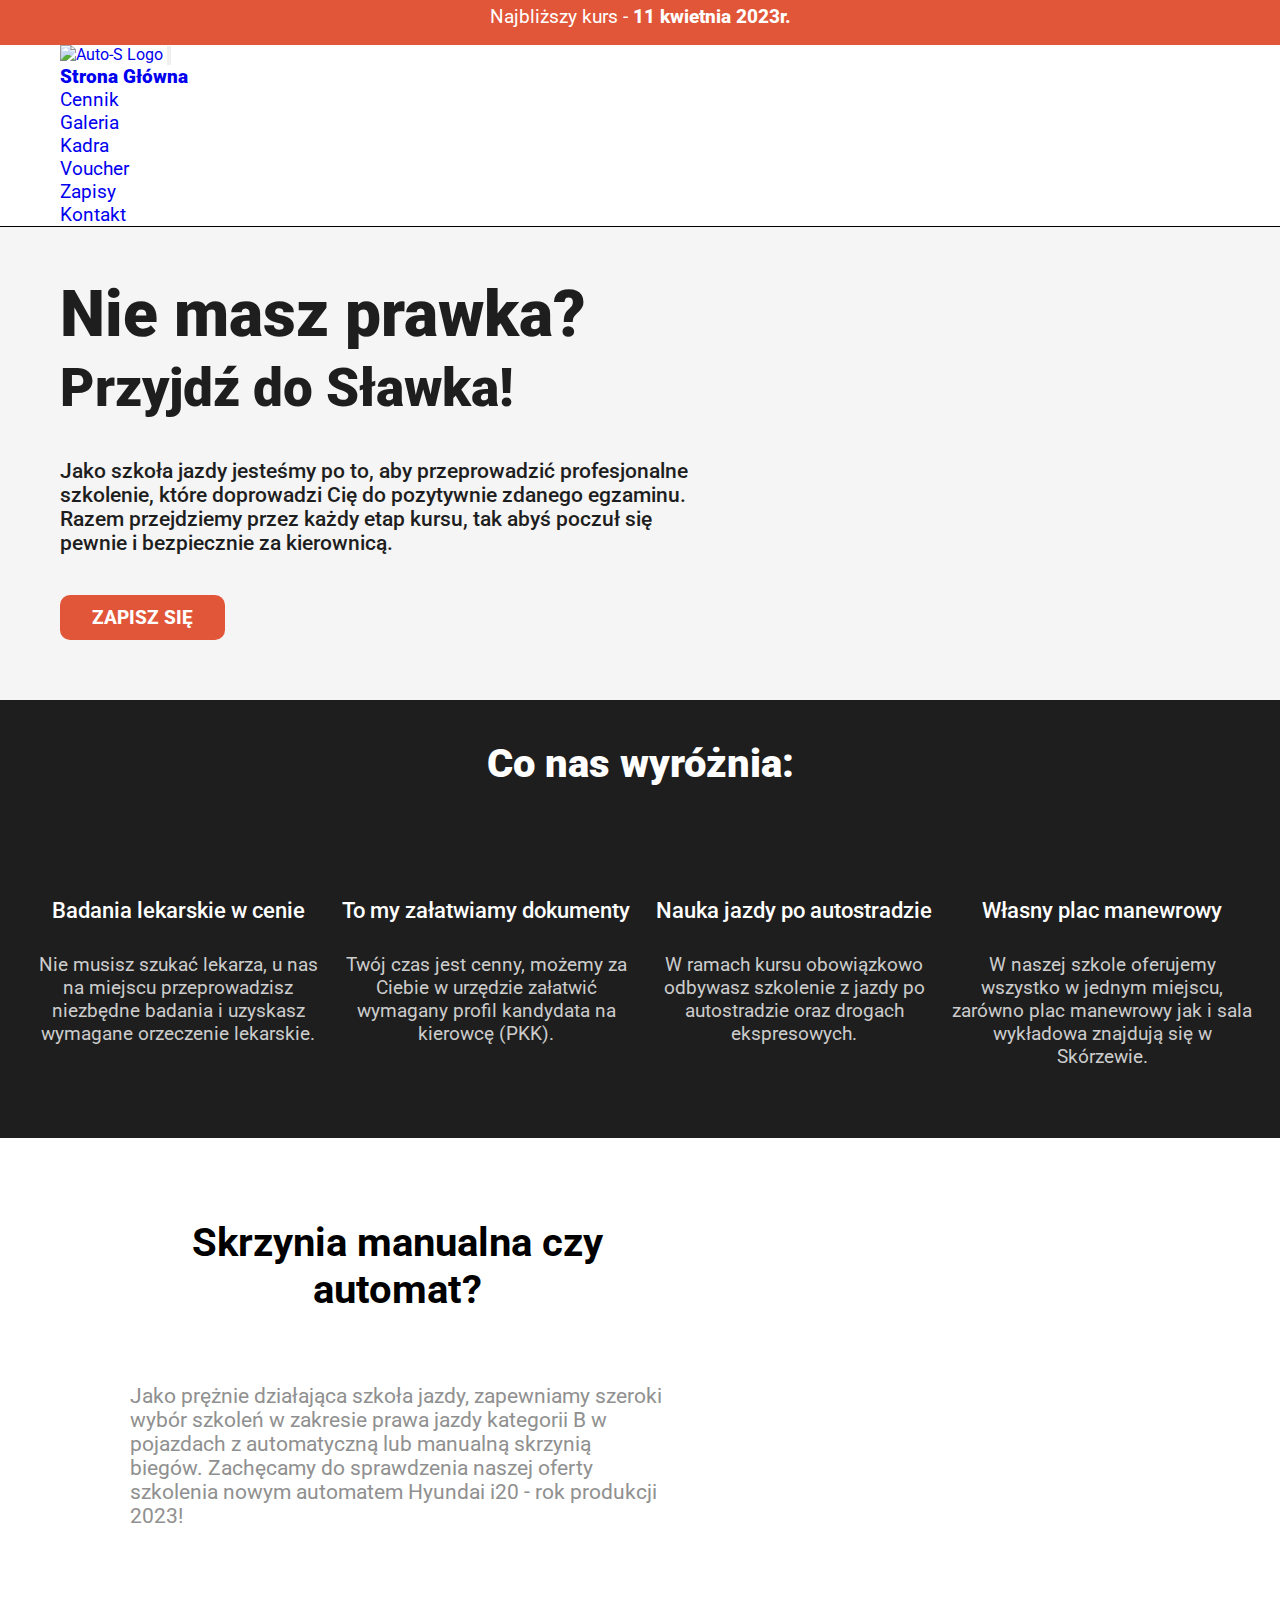
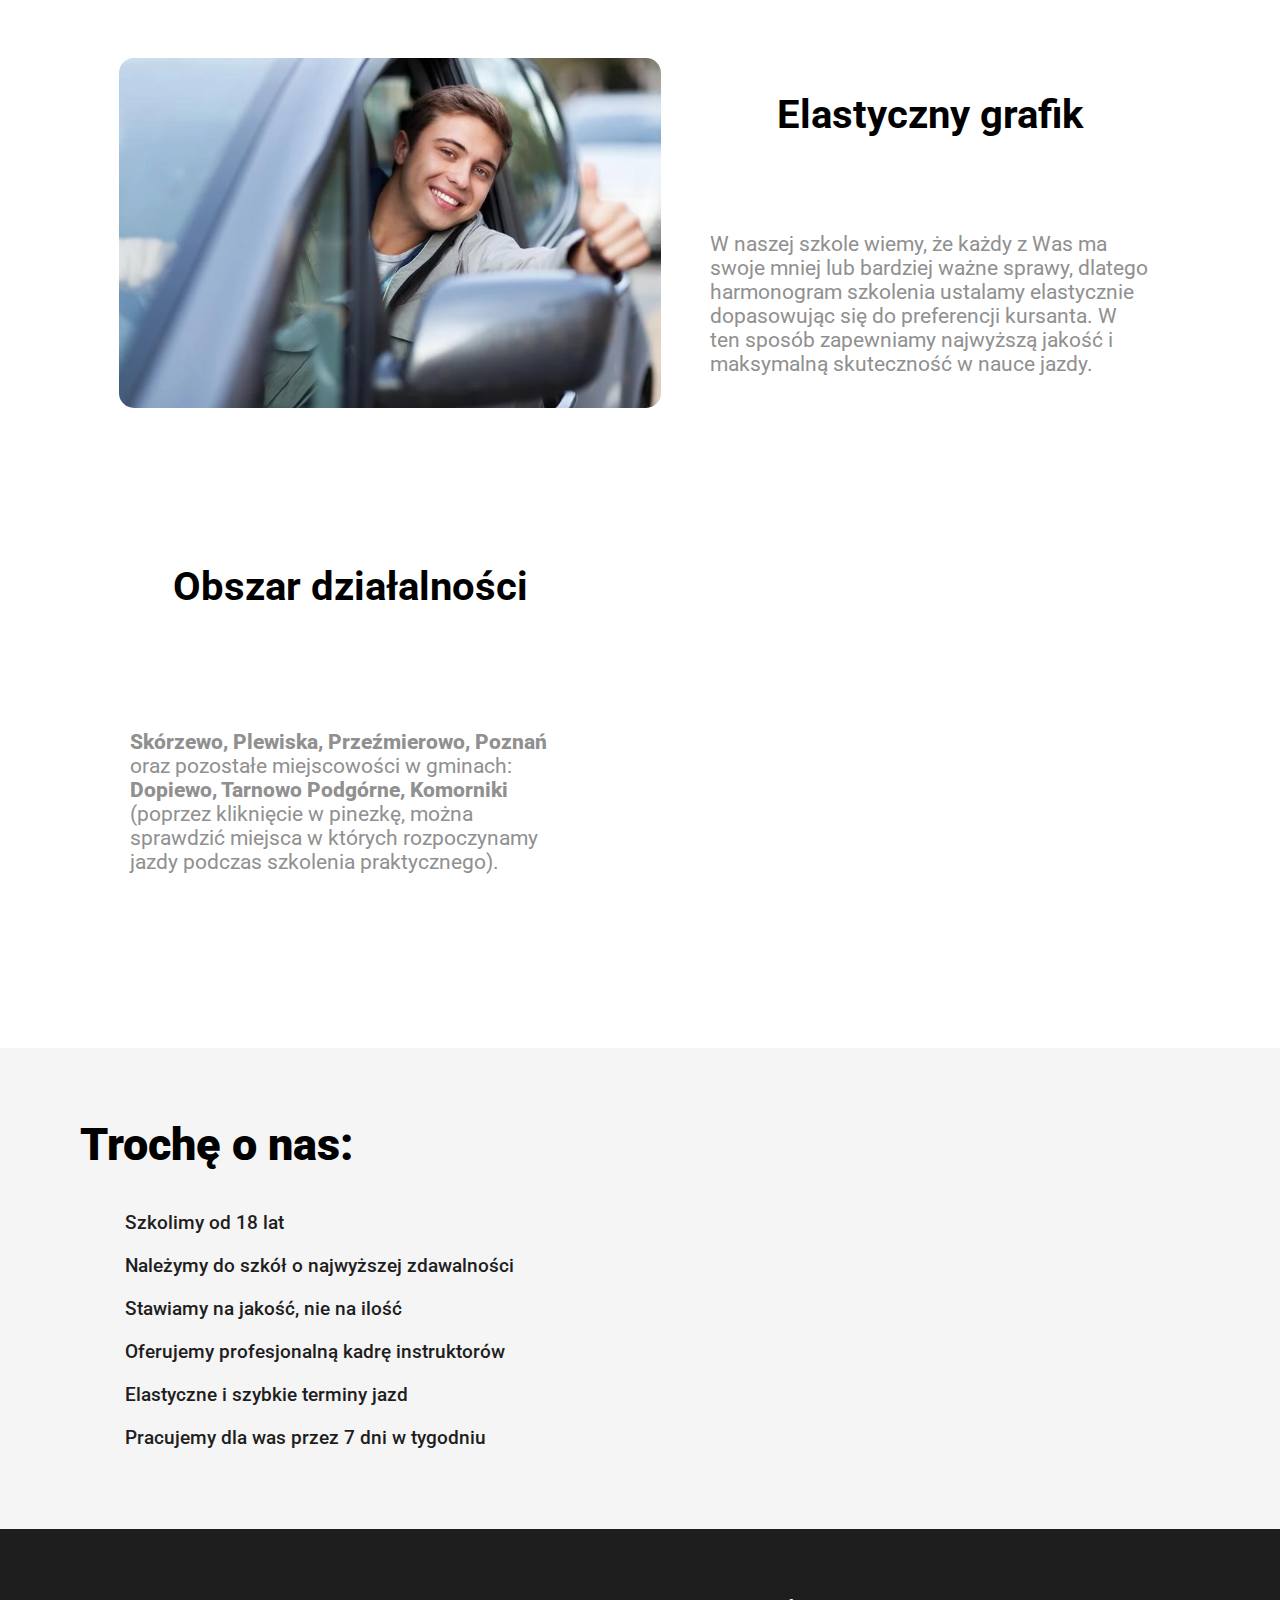
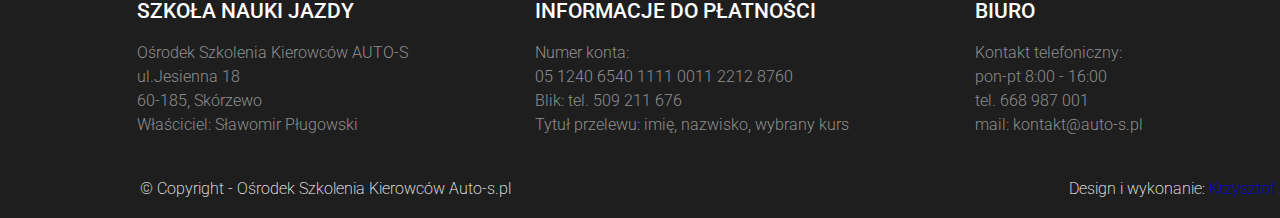
==== index.html @ afbbfdcc "15.05 poprawki" ====
<!DOCTYPE html>
<html lang="en">

<head>
    <meta charset="UTF-8">
    <meta http-equiv="X-UA-Compatible" content="IE=edge">
    <meta name="viewport" content="width=device-width, initial-scale=1.0">
    <title>Auto-S OSK</title>
    <link rel="icon" href="ikonki/logo_l.jpg" type="image/icon type">
    <link rel="preconnect" href="https://fonts.googleapis.com">
    <link rel="preconnect" href="https://fonts.gstatic.com" crossorigin>
    <link href="https://cdnjs.cloudflare.com/ajax/libs/flowbite/1.6.4/flowbite.min.css" rel="stylesheet" />
    <link
        href="https://fonts.googleapis.com/css2?family=Roboto:ital,wght@0,100;0,300;0,400;0,500;0,700;0,900;1,100;1,300;1,400;1,500;1,700;1,900&display=swap"
        rel="stylesheet">
    <link rel="stylesheet" href="https://cdnjs.cloudflare.com/ajax/libs/font-awesome/5.14.0/css/all.min.css" />
    <link rel="stylesheet" href="index.css">
    <link rel="stylesheet" href="https://unpkg.com/leaflet@1.0.3/dist/leaflet.css" />
</head>

<body>
    <!-- Messenger Wtyczka czatu Code -->
    <div id="fb-root"></div>

    <!-- Your Wtyczka czatu code -->
    <div id="fb-customer-chat" class="fb-customerchat">
    </div>

    <script>
        var chatbox = document.getElementById('fb-customer-chat');
        chatbox.setAttribute("page_id", "119440157756491");
        chatbox.setAttribute("attribution", "biz_inbox");
    </script>

    <!-- Your SDK code -->
    <script>
        window.fbAsyncInit = function () {
            FB.init({
                xfbml: true,
                version: 'v16.0'
            });
        };

        (function (d, s, id) {
            var js, fjs = d.getElementsByTagName(s)[0];
            if (d.getElementById(id)) return;
            js = d.createElement(s); js.id = id;
            js.src = 'https://connect.facebook.net/pl_PL/sdk/xfbml.customerchat.js';
            fjs.parentNode.insertBefore(js, fjs);
        }(document, 'script', 'facebook-jssdk'));
    </script>


    <div class="alert">
        <p>Najbliższy kurs - <b>11 kwietnia 2023r.</b></p>
    </div>


    <nav class="border-gray-200 dark:bg-gray-900">
        <div class="max-w-screen-xl flex flex-wrap items-center justify-between mx-auto p-4 góra">
            <a href="index.html" class="flex items-center">
                <img src="ikonki/logo-mobile.svg" class="h-9 mr-2 ml-1 mobile" alt="Auto-S Logo" />
                <img src="ikonki/logo.svg" class="h-9 mr-2 ml-1 desktop" alt="Auto-S Logo" />
            </a>
            <button data-collapse-toggle="navbar-default" type="button"
                class="inline-flex items-center p-2 ml-3 text-sm text-gray-500 rounded-lg lg:hidden  focus:outline-none  dark:text-gray-400 dark:hover:bg-gray-700 dark:focus:ring-gray-600 hamburger"
                aria-controls="navbar-default" aria-expanded="false">

                <svg class="w-9 h-9 mt-3" aria-hidden="true" fill="currentColor" viewBox="0 0 20 20"
                    xmlns="http://www.w3.org/2000/svg">
                    <path fill-rule="evenodd"
                        d="M3 5a1 1 0 011-1h12a1 1 0 110 2H4a1 1 0 01-1-1zM3 10a1 1 0 011-1h12a1 1 0 110 2H4a1 1 0 01-1-1zM3 15a1 1 0 011-1h12a1 1 0 110 2H4a1 1 0 01-1-1z"
                        clip-rule="evenodd"></path>
                </svg>
            </button>
            <div class="hidden w-full lg:block lg:w-auto" id="navbar-default">
                <ul
                    class="font-medium flex flex-col p-4 lg:p-0 mt-4 border border-gray-100 rounded-lg bg-gray-50 lg:flex-row lg:space-x-8 lg:mt-0 lg:border-0 lg:bg-white dark:bg-gray-800 lg:dark:bg-gray-900 dark:border-gray-700 trala">

                    <li>
                        <a href="index.html"
                            class="block py-2 pl-3 pr-4 text-black-700 bg-gray-300 rounded lg:bg-transparent lg:text-red-700 lg:p-0 dark:text-white lg:dark:text-blue-500 active"
                            aria-current="page">Strona Główna</a>
                    </li>
                    <li>
                        <a href="cennik.html"
                            class="block py-2 pl-3 pr-4 text-gray-900 rounded hover:bg-gray-200 lg:hover:bg-transparent lg:border-0 lg:hover:text-gray-700 lg:p-0 dark:text-white lg:dark:hover:text-gray-500 dark:hover:bg-gray-700 dark:hover:text-white lg:dark:hover:bg-transparent">Cennik</a>
                    </li>
                    <li>
                        <a href="galeria.html"
                            class="block py-2 pl-3 pr-4 text-gray-900 rounded hover:bg-gray-200 lg:hover:bg-transparent lg:border-0 lg:hover:text-gray-700 lg:p-0 dark:text-white lg:dark:hover:text-gray-500 dark:hover:bg-gray-700 dark:hover:text-white lg:dark:hover:bg-transparent">Galeria</a>
                    </li>
                    <li>
                        <a href="kadra.html"
                            class="block py-2 pl-3 pr-4 text-gray-900 rounded hover:bg-gray-200 lg:hover:bg-transparent lg:border-0 lg:hover:text-gray-700 lg:p-0 dark:text-white lg:dark:hover:text-gray-500 dark:hover:bg-gray-700 dark:hover:text-white lg:dark:hover:bg-transparent">Kadra</a>
                    </li>
                    <li>
                        <a href="voucher.html"
                            class="block py-2 pl-3 pr-4 text-gray-900 rounded hover:bg-gray-200 lg:hover:bg-transparent lg:border-0 lg:hover:text-gray-700 lg:p-0 dark:text-white lg:dark:hover:text-gray-500 dark:hover:bg-gray-700 dark:hover:text-white lg:dark:hover:bg-transparent">Voucher</a>
                    </li>
                    <li>
                        <a href="zapisy.html"
                            class="block py-2 pl-3 pr-4 text-gray-900 rounded hover:bg-gray-200 lg:hover:bg-transparent lg:border-0 lg:hover:text-gray-700 lg:p-0 dark:text-white lg:dark:hover:text-gray-500 dark:hover:bg-gray-700 dark:hover:text-white lg:dark:hover:bg-transparent">Zapisy</a>
                    </li>
                    <li>
                        <a href="kontakt.html"
                            class="block py-2 pl-3 pr-4 text-gray-900 rounded hover:bg-gray-200 lg:hover:bg-transparent lg:border-0 lg:hover:text-gray-700 lg:p-0 dark:text-white lg:dark:hover:text-gray-500 dark:hover:bg-gray-700 dark:hover:text-white lg:dark:hover:bg-transparent">Kontakt</a>
                    </li>
                </ul>
            </div>
        </div>
    </nav>
    <div id="progress">
        <span id="progress-value">&#x1F815;</span>
    </div>

    <div class="hero">
        <div class="left">
            <h1>Nie masz prawka?</h1>
            <h2>Przyjdź do Sławka!</h2>
            <h4>Jako szkoła jazdy jesteśmy po to, aby przeprowadzić profesjonalne szkolenie, które
                doprowadzi Cię do pozytywnie zdanego egzaminu.
                Razem przejdziemy przez każdy etap kursu, tak abyś poczuł się pewnie i bezpiecznie za
                kierownicą.</h4>
            <a href="zapisy.html"><button class="zapisz">ZAPISZ SIĘ</button></a>
        </div>
        <div class="prawo"><img src="ikonki/AUTO.png" class="auto-s" alt=""></div>

    </div>

    </div>

    <div class="wyroznia">
        <h1 class="naglowek">Co nas wyróżnia:</h1>
        <div class="fiszki">
            <div class="fiszka2">
                <img src="ikonki/heart-rate.png" class="ikonka" alt="">
                <p class="tytul">Badania lekarskie w cenie</p>
                <p class="opis">Nie musisz szukać lekarza, u nas na miejscu przeprowadzisz niezbędne badania i uzyskasz
                    wymagane orzeczenie lekarskie.</p>
            </div>
            <div class="fiszka2">
                <img src="ikonki/document.png" class="ikonka" alt="">
                <p class="tytul">To my załatwiamy dokumenty</p>
                <p class="opis">Twój czas jest cenny, możemy za Ciebie w urzędzie załatwić wymagany profil kandydata na
                    kierowcę (PKK).</p>
            </div>
            <div class="fiszka2">
                <img src="ikonki/highway-sign.png" class="ikonka" alt="">
                <p class="tytul">Nauka jazdy po autostradzie</p>
                <p class="opis">W ramach kursu obowiązkowo odbywasz szkolenie z jazdy po autostradzie oraz drogach
                    ekspresowych.</p>
            </div>
            <div class="fiszka2">
                <img src="ikonki/traffic-cone.png" class="ikonka" alt="">
                <p class="tytul">Własny plac manewrowy</p>
                <p class="opis">W naszej szkole oferujemy wszystko
                    w jednym miejscu, zarówno plac manewrowy jak i sala wykładowa znajdują się w Skórzewie.</p>
            </div>
        </div>
    </div>



    <div class="grafmap">
        <div class="card border border-gray-200 rounded-lg shadow">
            <div class="text">
                <div class="tytul-card">Skrzynia manualna czy automat?</div>
                <div class="opis-card">Jako prężnie działająca szkoła jazdy, zapewniamy szeroki wybór szkoleń w zakresie
                    prawa
                    jazdy kategorii B w pojazdach z automatyczną lub manualną skrzynią biegów.
                    Zachęcamy do sprawdzenia naszej oferty szkolenia nowym automatem Hyundai i20 - rok
                    produkcji 2023!</div>
            </div>
            <div class="content">
                <img src="ikonki/skrzynia.jpg" alt="">
            </div>
        </div>

        <div class="card border border-gray-200 rounded-lg shadow">
            <div class="content">
                <img src="ikonki/tło.jpg" alt="">
            </div>
            <div class="text">
                <div class="tytul-card">Elastyczny grafik</div>
                <div class="opis-card">W naszej szkole wiemy, że każdy z Was ma swoje mniej lub bardziej ważne sprawy,
                    dlatego
                    harmonogram szkolenia ustalamy elastycznie dopasowując się do preferencji kursanta.
                    W ten sposób zapewniamy najwyższą jakość i maksymalną skuteczność w nauce jazdy.</div>
            </div>
        </div>

        <div class="card border border-gray-200 rounded-lg shadow">
            <div class="text">
                <div class="tytul-card">Obszar działalności</div>
                <div class="opis-card"><b> Skórzewo, Plewiska, Przeźmierowo, Poznań </b>oraz pozostałe miejscowości w
                    gminach:
                    <b> Dopiewo, Tarnowo Podgórne, Komorniki</b>
                    (poprzez kliknięcie w pinezkę, można sprawdzić miejsca w których rozpoczynamy jazdy
                    podczas szkolenia praktycznego).
                </div>
            </div>
            <div class="content">
                <div id='map'></div>
            </div>
        </div>

    </div>


    <div class="o-nas">
        <p class="headnas">Trochę o nas:</p>
        <div class="koszyk">
            <div class="lista">
                <div class="plus">
                    <img class="tick" src="ikonki/Tick.svg" alt="">
                    <p>Szkolimy od 18 lat</p>
                </div>
                <div class="plus">
                    <img class="tick" src="ikonki/Tick.svg" alt="">
                    <p>Należymy do szkół o najwyższej zdawalności</p>
                </div>
                <div class="plus">
                    <img class="tick" src="ikonki/Tick.svg" alt="">
                    <p>Stawiamy na jakość, nie na ilość</p>
                </div>
                <div class="plus">
                    <img class="tick" src="ikonki/Tick.svg" alt="">
                    <p>Oferujemy profesjonalną kadrę instruktorów</p>
                </div>
                <div class="plus">
                    <img class="tick" src="ikonki/Tick.svg" alt="">
                    <p>Elastyczne i szybkie terminy jazd</p>
                </div>
                <div class="plus">
                    <img class="tick" src="ikonki/Tick.svg" alt="">
                    <p>Pracujemy dla was przez 7 dni w tygodniu</p>
                </div>
            </div>
            <div class="youtube">
                <iframe width="600" height="200" src="https://www.youtube.com/embed/q3uXXh1sHcI"
                    title="YouTube video player" frameborder="0"
                    allow="accelerometer; autoplay; clipboard-write; encrypted-media; gyroscope; picture-in-picture; web-share"
                    allowfullscreen></iframe>
                <!-- <p class="yt">Film promocyjny na platformie YouTube</p> -->
            </div>
        </div>
    </div>



    <div class="footer">
        <div class="nawi-sek">
            <div class="sekcja">
                <p class="head-sek">SZKOŁA NAUKI JAZDY</p>
                <p class="opis-sek">Ośrodek Szkolenia Kierowców AUTO-S</p>
                <p class="opis-sek">ul.Jesienna 18</p>
                <p class="opis-sek">60-185, Skórzewo</p>
                <p class="opis-sek">Właściciel: Sławomir Pługowski</p>
            </div>

            <div class="sekcja">
                <p class="head-sek">INFORMACJE DO PŁATNOŚCI</p>
                <p class="opis-sek">Numer konta:</p>
                <p class="opis-sek">05 1240 6540 1111 0011 2212 8760</p>
                <p class="opis-sek">Blik: tel. 509 211 676</p>
                <p class="opis-sek">Tytuł przelewu: imię, nazwisko, wybrany kurs</p>
            </div>

            <div class="sekcja">
                <p class="head-sek">BIURO</p>
                <p class="opis-sek">Kontakt telefoniczny:</p>
                <p class="opis-sek">pon-pt 8:00 - 16:00</p>
                <p class="opis-sek">tel. 668 987 001</p>
                <p class="opis-sek">mail: kontakt@auto-s.pl</p>
            </div>


        </div>
        <div class="copyright">
            <p class="copy">© Copyright - Ośrodek Szkolenia Kierowców Auto-s.pl</p>
            <p class="copy">Design i wykonanie: <a href="#">Krzysztof Zalewski</a></p>
        </div>

        <script src="https://unpkg.com/leaflet@1.0.3/dist/leaflet.js"></script>
        <script src="https://cdnjs.cloudflare.com/ajax/libs/flowbite/1.6.4/flowbite.min.js"></script>
</body>
<script>
    const menuHamburger = document.querySelector(".menu-hamburger")
    const navLinks = document.querySelector(".nav-links")

    menuHamburger.addEventListener('click', () => {
        navLinks.classList.toggle('mobile-menu')
    })
</script>
<script src="script.js"></script>
<script src="do-gory.js"></script>

</html>
---- index.css ----
* {
    margin: 0;
    padding: 0;
    text-decoration: none;
    list-style: none;
    font-family: 'Roboto', sans-serif;
    scroll-behavior: smooth;
}

select:invalid {
    color: gray;
}

#progress {
    position: fixed;
    bottom: 20px;
    right: 10px;
    height: 50px;
    width: 50px;
    display: none;
    place-items: center;
    border-radius: 50%;
    box-shadow: 0 0 10px rgba(0, 0, 0, 0.2);
    cursor: pointer;
}

#progress-value {
    display: block;
    height: calc(100% - 15px);
    width: calc(100% - 15px);
    background-color: #ffffff;
    border-radius: 50%;
    display: grid;
    place-items: center;
    font-size: 25px;
    color: #001a2e;
}

.alert {
    background-color: white;
    width: 100%;
    font-size: 20px;
    text-align: center;
    padding: 5px;
}


.desktop {
    display: none;
}

.mobile {
    margin-left: 15px;
    margin-top: 5%;
}

.hamburger {
    z-index: 1;
    margin-right: 15px;
}

p {
    font-size: 0.8em;
}


b {
    font-weight: 800;
}

h1 {
    margin-top: 30px;
    color: white;
    font-size: 2.4em;
    font-weight: 900;
    text-align: center;
}

h2 {
    color: white;
    font-size: 2em;
    font-weight: 800;
    margin-top: 5px;
    text-align: center;
}



h4 {
    color: white;
    font-weight: 400;
    font-size: 1rem;
    margin-top: 240px;
    background-color: rgba(255, 255, 255, 0.06);
    border-radius: 10px;
}

nav {
    background-color: #e15638;
    border-bottom: 1px solid rgb(0, 0, 0);
}

svg {
    color: white;
}

.hero {
    padding: 0px 30px;
    display: flex;
    flex-direction: row;
    flex-wrap: wrap;
    background: center/cover url("ikonki/kia4.jpg");

}

.zapisz {
    display: flex;
    color: white;
    background-color: #e15638;
    margin: 2rem auto;
    font-weight: 800;
    font-size: 1em;
    border: none;
    border-radius: 10px;
    padding: 0.7rem 5rem;
}

.guziki-obszar {
    color: black;
    background-color: white;
    margin-top: 2rem;
    font-weight: 800;
    font-size: 1em;
    border: none;
    border-radius: 10px;
    padding: 0.7rem 1.5rem;
    margin-bottom: 20px;
}

.top {
    margin-bottom: 100px;
}



.auto-s {
    display: none;
}




.wyroznia {
    background-color: #1e1e1e;
    display: flex;
    flex-direction: row;
    flex-wrap: wrap;
}

.naglowek {
    color: white;
    margin: 50px 0 20px 0px;
    text-align: center;
    width: 100%;
}

.ikonka {
    width: 40px;
    margin-top: 40px;
}

.fiszki {
    display: flex;
    flex-direction: row;
    flex-wrap: wrap;
    justify-content: center;
    margin-bottom: 40px;
    margin-left: 20px;
}

.fiszka2 {
    display: flex;
    margin: 0;
    flex-direction: column;
    justify-content: center;
    align-items: center;
    margin: 0 30px 0 10px;
    text-align: center;
}

.tytul {
    font-weight: 700;
    font-size: 1.4em;
    margin: 10px 0;
    color: white;
}

.opis {
    font-weight: 200;
    margin-bottom: 30px;
    font-size: 1em;
    color: white;
}




h1.naglowek2 {
    color: white;
    font-weight: 900;
    font-size: 2rem;
    text-align: center;
}


.h2 {
    margin: 0 20px;
    font-size: 1.2em;
    font-weight: 500;
    text-align: center;
    margin-top: 30px;
}

.o-nas {
    padding: 0 20px;
}

.headnas {
    margin-left: 20px;
    font-size: 2em;
    font-weight: 900;
    margin-top: 40px;
    margin-bottom: 20px;
}

.tick {
    width: 25px;
    margin-right: 10px;
}



.grafik {
    background-color: #1e1e1e;
    padding: 20px 30px 30px 30px;
}


.opis2 {
    color: white;
    margin-top: 30px;
    font-size: 1em;
    font-weight: 500;
}

.lista {
    display: flex;
    flex-direction: column;
    flex-wrap: wrap;
    justify-content: space-between;
}

.lista p {
    font-size: 1rem;
    font-weight: 500;
    color: #1e1e1e;
}

.plus {
    display: flex;
    justify-content: left;
    margin-left: 20px;
    align-items: center;
    margin-top: 20px;
}

.youtube {
    display: flex;
    flex-direction: column;
    justify-content: center;
    align-items: center;
    margin: 50px 0px 5px 0;
}

iframe {
    padding: 0 30px;
    width: 100%;
}

.yt {
    text-align: right;
    margin-top: 10px;
    width: 80%;
    font-weight: 400;
}


.tło {
    margin-top: 40px;
    padding: 0px 20px;
}


.footer {
    margin-top: 30px;
    background-color: #1e1e1e;
}

.sekcja {
    margin: 20px 30px;
    display: flex;
    flex-direction: column;
}

.head-sek {
    color: white;
    font-weight: 500;
    margin: 20px 0;
    font-size: 1em;
}

.opis-sek {
    color: #909090;
    font-weight: 300;
    margin-bottom: 5px;
    font-size: 0.9em;
}

.copyright {
    color: white;
    margin: 0 30px;
    font-size: 1em;
    font-weight: 200;
    text-align: center;
    padding-bottom: 10px;
}

.copy {
    margin-bottom: 10px;
}

.nawi-sek {
    padding: 20px 0;
}

#map {
    width: 600px;
    height: 300px;
    z-index: 1;
}

.grafmap {
    background-color: whitesmoke;
    padding: 20px;
    padding-top: 60px;
    display: flex;
    flex-direction: column;
    align-items: center;
}

.grafmap-kadra {
    background-color: whitesmoke;
    padding: 20px;
    padding-top: 60px;
    display: flex;
    flex-direction: column;
    align-items: center;
}

.card {
    display: flex;
    flex-direction: column;
    flex-wrap: nowrap;
    width: 90%;
    background-color: white;
    margin-bottom: 60px;
    justify-content: space-between;
}


.content {
    padding: 20px;
    width: 100%;
    display: flex;
    justify-content: center;
    align-items: center;
}

.content img {
    max-height: 300px;
    border-radius: 15px;
}


.text {
    padding: 20px 30px;
    width: 100%;
    display: flex;
    flex-direction: column;
    justify-content: space-around;
}

.tytul-card {
    font-weight: 700;
    color: black;
    font-size: 2rem;
    text-align: center;
}

.podtytul-card {
    font-weight: 600;
    color: black;
    font-size: 1.5rem;
    text-align: center;
    margin: 0;
    padding: 0;
}



.opis-card {
    font-weight: 400;
    color: #909090;
    font-size: 1.1rem;
    margin-top: 30px;
}

form {
    padding: 0px 40px;
    background-color: whitesmoke;
}

.tytul-galeria {
    margin-top: 60px;
}

.cenniki {
    background-color: whitesmoke;
    margin: 0;
}

.pasek {
    display: flex;
    align-items: center;
    justify-content: center;
}

.mail {
    color: #dd3131;
    text-decoration: underline;
}

.lewo-kontakt {
    display: flex;
    flex-direction: column;
    align-items: center;
}

.podpis {
    margin: 40px 0 0 0;
    font-size: 1em;
}

.uwaga {
    background-color: #e15638;
}

.podpis-white {
    color: white;
    margin: 40px 0 0 0;
    font-size: 1em;
}

.nagłówek-white {
    color: white;
}

.podpis2 {
    font-size: 1em;
}

.tlo {
    background-color: whitesmoke;
}

.textt {
    width: 100%;
    padding: 20px 40px;
}

.instruktorzy {
    justify-content: flex-start;
}

.platnosc {
    background-color: #1e1e1e;
    margin-left: 0;
    margin-right: 0;

}

.biel {
    color: rgb(204, 204, 204);
}

.biel:nth-child(1) {
    color: white;
}

@media screen and (min-width:1024px) {

    .alert {
        background-color: #e15638;
        color: white;
        margin: 0;
        padding: 0;
        height: 40px;
        padding-top: 5px;
        font-size: 1.5rem;
        z-index: 5;
        max-width: 1440px;
    }

    html {
        max-width: 1440px;
        margin: auto;
    }


    nav {
        background-color: white;
        padding: 0 40px;
        margin-top: 0;
    }

    .zapisz {
        margin: 0;
        padding: 0;
        background-color: #e15638;
        color: white;
        font-size: 1.2em;
        padding: 0.7rem 2rem;
        margin: 40px 0;

    }

    .zapisz:hover {
        background-color: #dd3131;
        transition: 0.5s;
    }

    .hero {
        background: none;
        background-color: whitesmoke;
        padding: 20px 60px;
        display: flex;
        flex-direction: row;
        flex-wrap: wrap;
        width: 100%;
        filter: none;
    }

    h1 {
        color: #1e1e1e;
        font-size: 4rem;
        font-weight: 900;
        text-align: left;
    }

    h2 {
        color: #1e1e1e;
        font-size: 3.3rem;
        font-weight: 900;
        text-align: left;
    }

    h4 {
        color: #1e1e1e;
        width: 85%;
        font-size: 1.3rem;
        font-weight: 500;
        text-align: left;
        margin: 40px 0;
    }

    .left {
        width: 60%;
    }

    .prawo {
        display: flex;
        justify-content: center;
        align-items: center;
        width: 40%;
    }

    .auto-s {
        display: inline;

    }


    .grafik {
        padding: 40px;
        background-color: whitesmoke;
    }

    .zdj-opis {
        display: flex;
        justify-content: center;
        align-items: center;
    }

    .tło {
        max-height: 250px;
        margin-top: 0;
    }



    h1.naglowek2 {
        font-size: 2.5em;
        margin-bottom: 80px;
    }

    .opis2 {
        margin: 0;
        padding: 0;
        display: flex;
        align-items: center;
        justify-content: center;
        padding: 0 60px;
        width: 50%;
        font-size: 1.3em;
        color: black;
    }

    .active {
        font-weight: 900;

    }


    .block {
        font-size: 1.2em;
        background-color: white;
    }

    .góra {
        margin-left: 20px;
        padding-left: 0;
    }

    .trala {
        background-color: white;
    }

    .mobile {
        display: none;
    }

    .desktop {
        display: inline;
    }

    .navbar {
        background-color: rgb(255, 255, 255);
    }

    .hamburger-menu {
        display: none;
    }

    .eclipse {
        display: none;
    }

    .wyroznia {
        background-color: #1e1e1e;
        padding: 40px 0;
        width: 100%;
    }

    .naglowek {
        color: white;
        font-size: 2.5rem;
        margin: 0;
        margin-bottom: 80px;
    }

    .fiszki {
        margin: 0;
        padding: 0 20px;
        display: flex;
        flex-direction: row;
        flex-wrap: wrap;
        justify-content: space-evenly;
        align-items: flex-start;
        width: 100%;
    }


    .fiszka2 {
        display: flex;
        flex-wrap: nowrap;
        max-width: 300px;
        justify-content: flex-start;
        align-items: center;
        margin: 0;
        padding: 0;
    }

    .ikonka {
        width: 45px;
        margin: 0;
        margin-bottom: 30px;
        vertical-align: top;
    }

    .tytul {
        color: white;
        font-weight: 500;
        font-size: 1.4rem;
        text-align: left;
        margin: 0;
        padding: 0;
        margin-bottom: 30px;
    }

    .opis {
        color: rgb(204, 204, 204);
        font-weight: 400;
        text-align: center;
        font-size: 1.2em;
        width: 100%;
        margin: 0;
        padding: 0;
        margin-bottom: 30px;
    }

    .koszyk {
        display: flex;
        flex-direction: row;
        flex-wrap: nowrap;
        margin: 0 20px;
    }



    .youtube {
        margin: 0;
        margin-left: auto;
        justify-content: center;
        padding-top: 20px;
        width: 50%;
    }

    iframe {
        height: 100%;
    }

    .lista {
        width: 50%;
    }

    .yt {
        font-size: 1rem;
        font-weight: 400;
    }


    .slider-menu {
        display: flex;
        margin: 0;
        top: 0;
        right: 0;
        padding: 0;
    }

    .nawi-sek {
        display: flex;
        flex-direction: row;
        flex-wrap: nowrap;
        justify-content: space-evenly;
    }

    .footer {
        margin: 0;
        padding: 10px 40px;
    }



    .o-nas {
        padding: 40px;
        background-color: whitesmoke;
    }

    .koszyk {
        padding-bottom: 40px;
    }

    .head-sek {
        font-size: 1.3rem;

    }

    .headnas {
        margin: 0;
        font-size: 2.8em;
        text-align: left;
        margin-left: 40px;
        margin-top: 30px;
        margin-bottom: 20px;
    }

    .tick {
        width: 35px;
    }

    .plus p {
        font-size: 1.2rem;
    }

    .opis-sek {
        font-size: 1rem;
    }

    .copyright {
        width: 100%;
        display: flex;
        justify-content: space-between;
        margin: 0;
        padding: 0 100px;
    }

    .copy {
        font-size: 1em;
    }


    .obszar-dzialalnosci {
        display: none;
    }

    .obszar-dzialalnosci-desktop {
        padding: 40px;
        background-color: #1e1e1e;
    }

    /* .podzial {
        display: flex;
        flex-direction: row;
        flex-wrap: nowrap;
        justify-content: space-between;
        margin-bottom: 20px;
        background-color: #e15638;
        border-radius: 20px;
    } */

    .grafik-naglowek {
        color: black;
        font-weight: 900;
        text-align: center;
        font-size: 2.5rem;
        margin-bottom: 80px;
    }

    .miejsca p {
        color: white;
        font-size: 1.3em;
    }

    /* .lewa-strona {
        width: 40%;
    }

    .prawa-strona {
        width: 60%;
    } */

    .naglowek3 {
        font-size: 2.5rem;
        color: white;
        font-weight: 900;
        text-align: center;
        margin-bottom: 80px;
    }

    .miejsca-naglowek {
        color: white;
        font-weight: 500;
        font-size: 1.4em;
        margin-bottom: 30px;
    }

    .miejsca p {
        margin-bottom: 15px;
        font-size: 1.4em;
    }

    .obszar-naglowek {
        color: white;
        font-size: 1.5em;
        font-weight: 600;
        margin: 20px 0;
    }


    .grafmap {
        background-color: white;
        padding: 40px;
        display: flex;
        flex-direction: column;
        align-items: center;
    }

    .grafmap-kadra {
        background-color: whitesmoke;
        padding: 40px;
        display: flex;
        flex-direction: column;
        align-items: center;
    }

    .card {
        display: flex;
        flex-direction: row;
        flex-wrap: nowrap;
        width: 90%;
        background-color: white;
        margin-bottom: 70px;
        min-height: 390px;
        justify-content: space-between;
    }


    .content {
        padding: 20px;
        width: 50%;
        display: flex;
        justify-content: center;
        align-items: center;
    }

    .content img {
        max-height: 350px;
    }


    .text {
        padding: 20px 30px;
        width: 60%;
        display: flex;
        flex-direction: column;
        justify-content: space-around;
    }

    .instruktorzy {
        padding: 20px 30px;
        width: 60%;
        display: flex;
        flex-direction: column;
        justify-content: flex-start;
    }

    .tytul-card {
        font-weight: 700;
        color: black;
        font-size: 2.5rem;
    }

    .opis-card {
        font-weight: 400;
        color: #909090;
        font-size: 1.3rem;
        margin-top: 30px;
    }

    #map {
        width: 600px;
        height: 400px;
        z-index: 1;
    }

    .cenniki {
        background-color: whitesmoke;
    }

    .galeria {
        background-color: whitesmoke;
        padding: 20px 40px;
    }

    .naglowki {
        margin-top: 20px;
        background-color: whitesmoke;
    }

    button {
        transition: 0.3s;
    }

    .środek {
        text-align: center;
    }


    .zamiana {
        display: flex;
        justify-content: space-evenly;

    }

    .shadoww {
        margin: 0 10px;
    }

    form {
        padding: 0 80px;
    }

    .kontakt {
        display: flex;
    }

    .lewo-kontakt {
        width: 50%;
    }

    .prawo-kontakt {
        width: 50%;
    }

    .tytul-kontakt {
        font-size: 2em;
        width: 100%;
    }

    .podpis {
        font-size: 1.4em;
        margin-top: 50px;
    }


    .podpis-white {
        font-size: 1.4em;
    }

    .szerzej {
        width: 80%;
        padding: 60px 0 10px 0;
    }

    .podpis2 {
        font-size: 1.4em;
    }

    .linia {
        margin: 20px 0;
        border: 1px solid #ffffff62;
    }
}
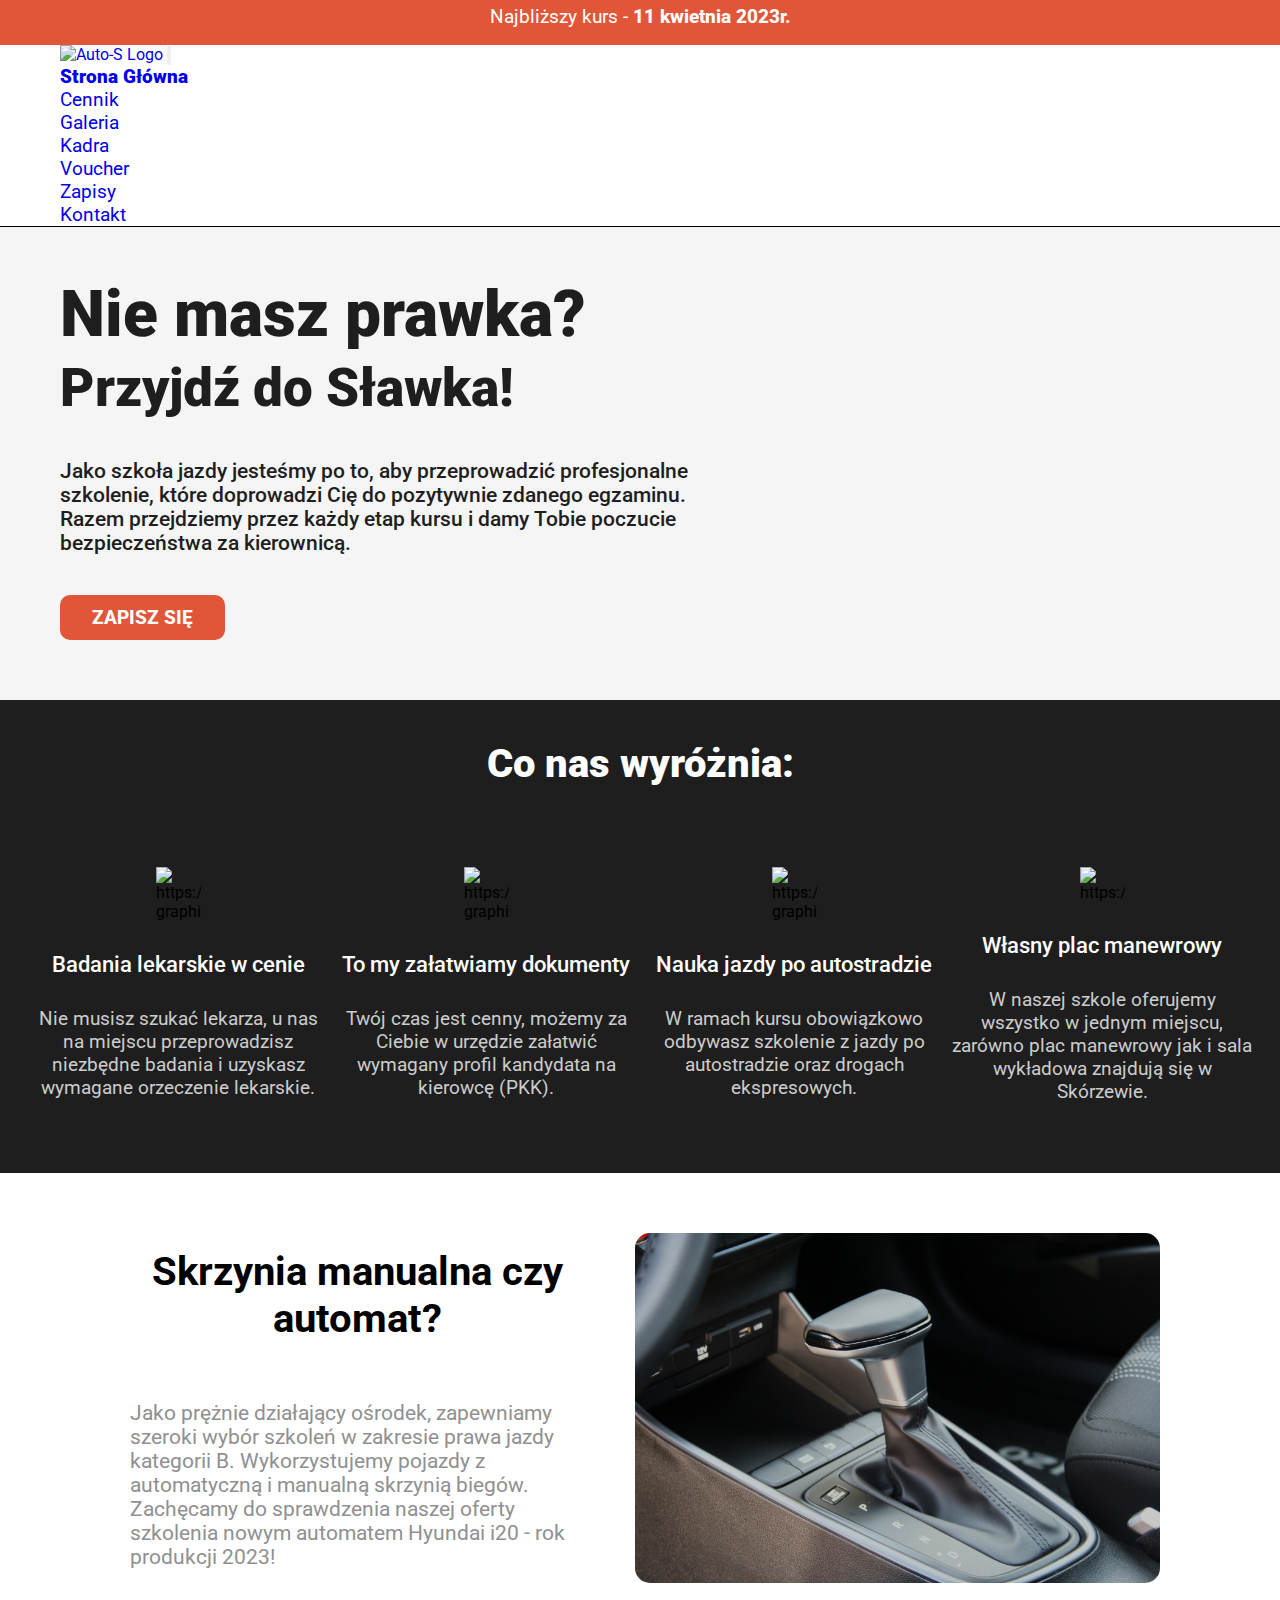
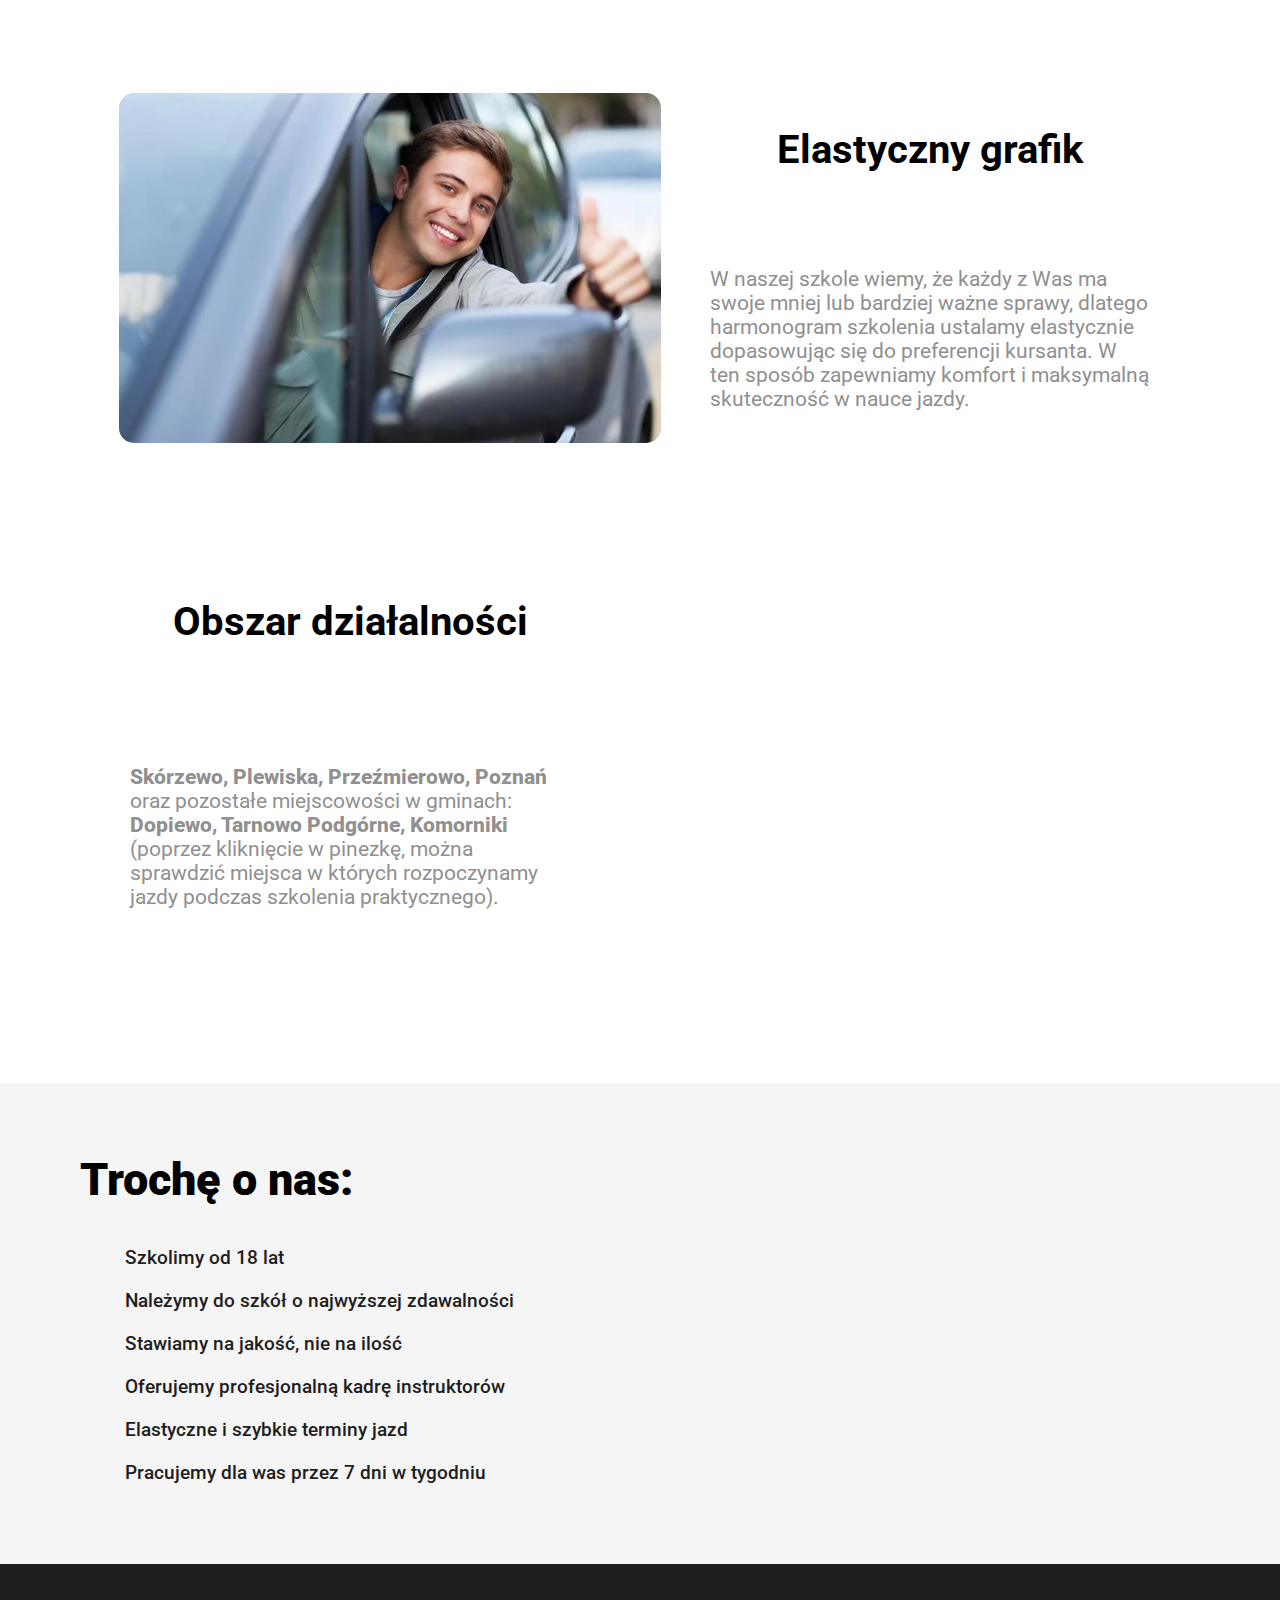
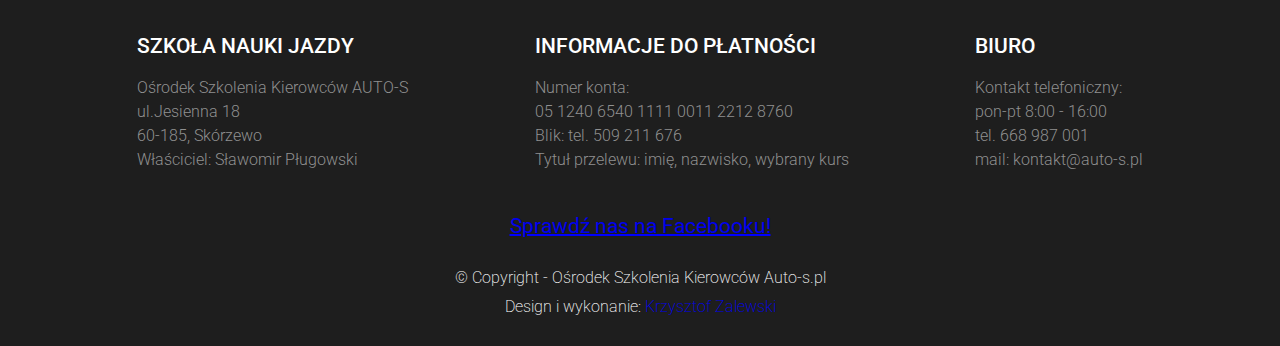
==== commit 59159292: "zdjecia i kadra" ====
--- a/index.html
+++ b/index.html
@@ -16,6 +16,7 @@
     <link rel="stylesheet" href="https://cdnjs.cloudflare.com/ajax/libs/font-awesome/5.14.0/css/all.min.css" />
     <link rel="stylesheet" href="index.css">
     <link rel="stylesheet" href="https://unpkg.com/leaflet@1.0.3/dist/leaflet.css" />
+    <script src='Leaflet.Sleep.js'></script>
 </head>
 
 <body>
@@ -111,7 +112,7 @@
         </div>
     </nav>
     <div id="progress">
-        <span id="progress-value">&#x1F815;</span>
+        <span id="progress-value"><img src="ikonki/top.png"></span>
     </div>
 
     <div class="hero">
@@ -120,8 +121,7 @@
             <h2>Przyjdź do Sławka!</h2>
             <h4>Jako szkoła jazdy jesteśmy po to, aby przeprowadzić profesjonalne szkolenie, które
                 doprowadzi Cię do pozytywnie zdanego egzaminu.
-                Razem przejdziemy przez każdy etap kursu, tak abyś poczuł się pewnie i bezpiecznie za
-                kierownicą.</h4>
+                Razem przejdziemy przez każdy etap kursu i damy Tobie poczucie bezpieczeństwa za kierownicą.</h4>
             <a href="zapisy.html"><button class="zapisz">ZAPISZ SIĘ</button></a>
         </div>
         <div class="prawo"><img src="ikonki/AUTO.png" class="auto-s" alt=""></div>
@@ -134,25 +134,26 @@
         <h1 class="naglowek">Co nas wyróżnia:</h1>
         <div class="fiszki">
             <div class="fiszka2">
-                <img src="ikonki/heart-rate.png" class="ikonka" alt="">
+                <img src="ikonki/heart-rate.png" class="ikonka" alt="https://www.flaticon.com/authors/bartama-graphic">
                 <p class="tytul">Badania lekarskie w cenie</p>
                 <p class="opis">Nie musisz szukać lekarza, u nas na miejscu przeprowadzisz niezbędne badania i uzyskasz
                     wymagane orzeczenie lekarskie.</p>
             </div>
             <div class="fiszka2">
-                <img src="ikonki/document.png" class="ikonka" alt="">
+                <img src="ikonki/document.png" class="ikonka" alt="https://www.flaticon.com/authors/bartama-graphic">
                 <p class="tytul">To my załatwiamy dokumenty</p>
                 <p class="opis">Twój czas jest cenny, możemy za Ciebie w urzędzie załatwić wymagany profil kandydata na
                     kierowcę (PKK).</p>
             </div>
             <div class="fiszka2">
-                <img src="ikonki/highway-sign.png" class="ikonka" alt="">
+                <img src="ikonki/highway-sign.png" class="ikonka"
+                    alt="https://www.flaticon.com/authors/bartama-graphic">
                 <p class="tytul">Nauka jazdy po autostradzie</p>
                 <p class="opis">W ramach kursu obowiązkowo odbywasz szkolenie z jazdy po autostradzie oraz drogach
                     ekspresowych.</p>
             </div>
             <div class="fiszka2">
-                <img src="ikonki/traffic-cone.png" class="ikonka" alt="">
+                <img src="ikonki/traffic-cone.png" class="ikonka" alt="https://www.freepik.com">
                 <p class="tytul">Własny plac manewrowy</p>
                 <p class="opis">W naszej szkole oferujemy wszystko
                     w jednym miejscu, zarówno plac manewrowy jak i sala wykładowa znajdują się w Skórzewie.</p>
@@ -166,14 +167,14 @@
         <div class="card border border-gray-200 rounded-lg shadow">
             <div class="text">
                 <div class="tytul-card">Skrzynia manualna czy automat?</div>
-                <div class="opis-card">Jako prężnie działająca szkoła jazdy, zapewniamy szeroki wybór szkoleń w zakresie
-                    prawa
-                    jazdy kategorii B w pojazdach z automatyczną lub manualną skrzynią biegów.
+                <div class="opis-card">Jako prężnie działający ośrodek, zapewniamy szeroki wybór szkoleń w zakresie
+                    prawa jazdy
+                    kategorii B. Wykorzystujemy pojazdy z automatyczną i manualną skrzynią biegów.
                     Zachęcamy do sprawdzenia naszej oferty szkolenia nowym automatem Hyundai i20 - rok
                     produkcji 2023!</div>
             </div>
             <div class="content">
-                <img src="ikonki/skrzynia.jpg" alt="">
+                <img src="ikonki/automat.JPG" alt="">
             </div>
         </div>
 
@@ -186,7 +187,7 @@
                 <div class="opis-card">W naszej szkole wiemy, że każdy z Was ma swoje mniej lub bardziej ważne sprawy,
                     dlatego
                     harmonogram szkolenia ustalamy elastycznie dopasowując się do preferencji kursanta.
-                    W ten sposób zapewniamy najwyższą jakość i maksymalną skuteczność w nauce jazdy.</div>
+                    W ten sposób zapewniamy komfort i maksymalną skuteczność w nauce jazdy.</div>
             </div>
         </div>
 
@@ -278,6 +279,8 @@
 
         </div>
         <div class="copyright">
+            <p class="fb"><a href="https://www.facebook.com/SlawekPlugowski/">Sprawdź nas na
+                    Facebooku!</a></p>
             <p class="copy">© Copyright - Ośrodek Szkolenia Kierowców Auto-s.pl</p>
             <p class="copy">Design i wykonanie: <a href="#">Krzysztof Zalewski</a></p>
         </div>
@@ -293,7 +296,9 @@
         navLinks.classList.toggle('mobile-menu')
     })
 </script>
+
+<script src="do-gory.js"></script>
+<script src="Leaflet.Sleep.js"></script>
 <script src="script.js"></script>
-<script src="do-gory.js"></script>
 
 </html>--- a/index.css
+++ b/index.css
@@ -8,7 +8,11 @@
 }
 
 select:invalid {
-    color: gray;
+    color: grey;
+}
+
+select {
+    color: black;
 }
 
 #progress {
@@ -302,7 +306,6 @@
 
 
 .footer {
-    margin-top: 30px;
     background-color: #1e1e1e;
 }
 
@@ -328,7 +331,6 @@
 
 .copyright {
     color: white;
-    margin: 0 30px;
     font-size: 1em;
     font-weight: 200;
     text-align: center;
@@ -348,6 +350,7 @@
     height: 300px;
     z-index: 1;
 }
+
 
 .grafmap {
     background-color: whitesmoke;
@@ -507,6 +510,37 @@
     color: white;
 }
 
+.praca {
+    text-align: center;
+    font-weight: 400;
+    color: #dd3131;
+    margin: 20px 0;
+    font-size: 1em;
+}
+
+.imie {
+    text-align: center;
+    font-weight: 900;
+    color: black;
+    margin-top: 5px;
+    font-size: 1.5em;
+}
+
+.wlasciciel {
+    text-align: center;
+    font-weight: 900;
+    color: black;
+    font-size: 1.5em;
+}
+
+.fb {
+    color: white;
+    text-decoration: underline 2px blue;
+    font-weight: 400;
+    font-size: 1.3em;
+    margin-bottom: 30px;
+}
+
 @media screen and (min-width:1024px) {
 
     .alert {
@@ -518,11 +552,11 @@
         padding-top: 5px;
         font-size: 1.5rem;
         z-index: 5;
-        max-width: 1440px;
+        max-width: 2560px;
     }
 
     html {
-        max-width: 1440px;
+        max-width: 2560px;
         margin: auto;
     }
 
@@ -830,9 +864,10 @@
         width: 100%;
         display: flex;
         justify-content: space-between;
-        margin: 0;
-        padding: 0 100px;
-    }
+        flex-direction: column;
+    }
+
+
 
     .copy {
         font-size: 1em;
@@ -961,7 +996,7 @@
         width: 60%;
         display: flex;
         flex-direction: column;
-        justify-content: flex-start;
+        justify-content: center;
     }
 
     .tytul-card {
@@ -1060,4 +1095,16 @@
         margin: 20px 0;
         border: 1px solid #ffffff62;
     }
+
+    .praca {
+        font-size: 1.5em;
+    }
+
+    .imie {
+        font-size: 1.8em;
+    }
+
+    .wlasciciel {
+        font-size: 1.8em;
+    }
 }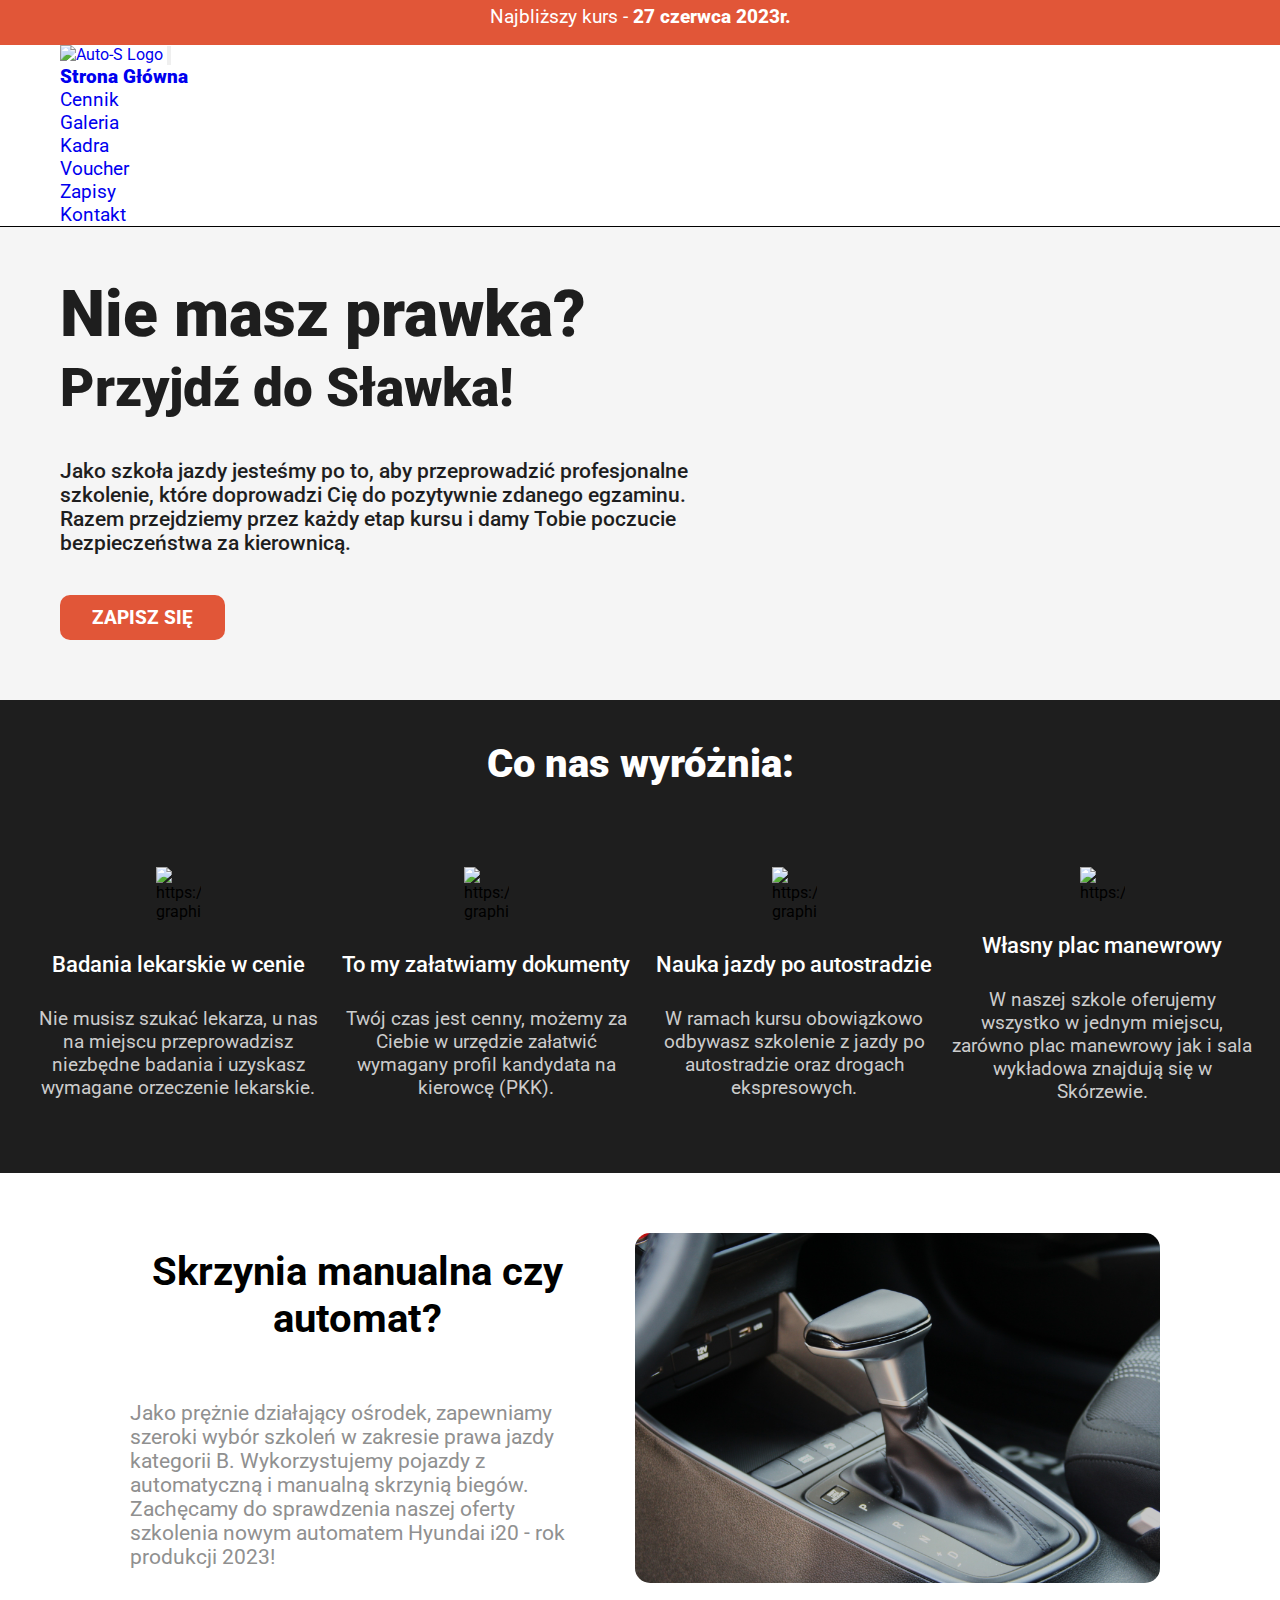
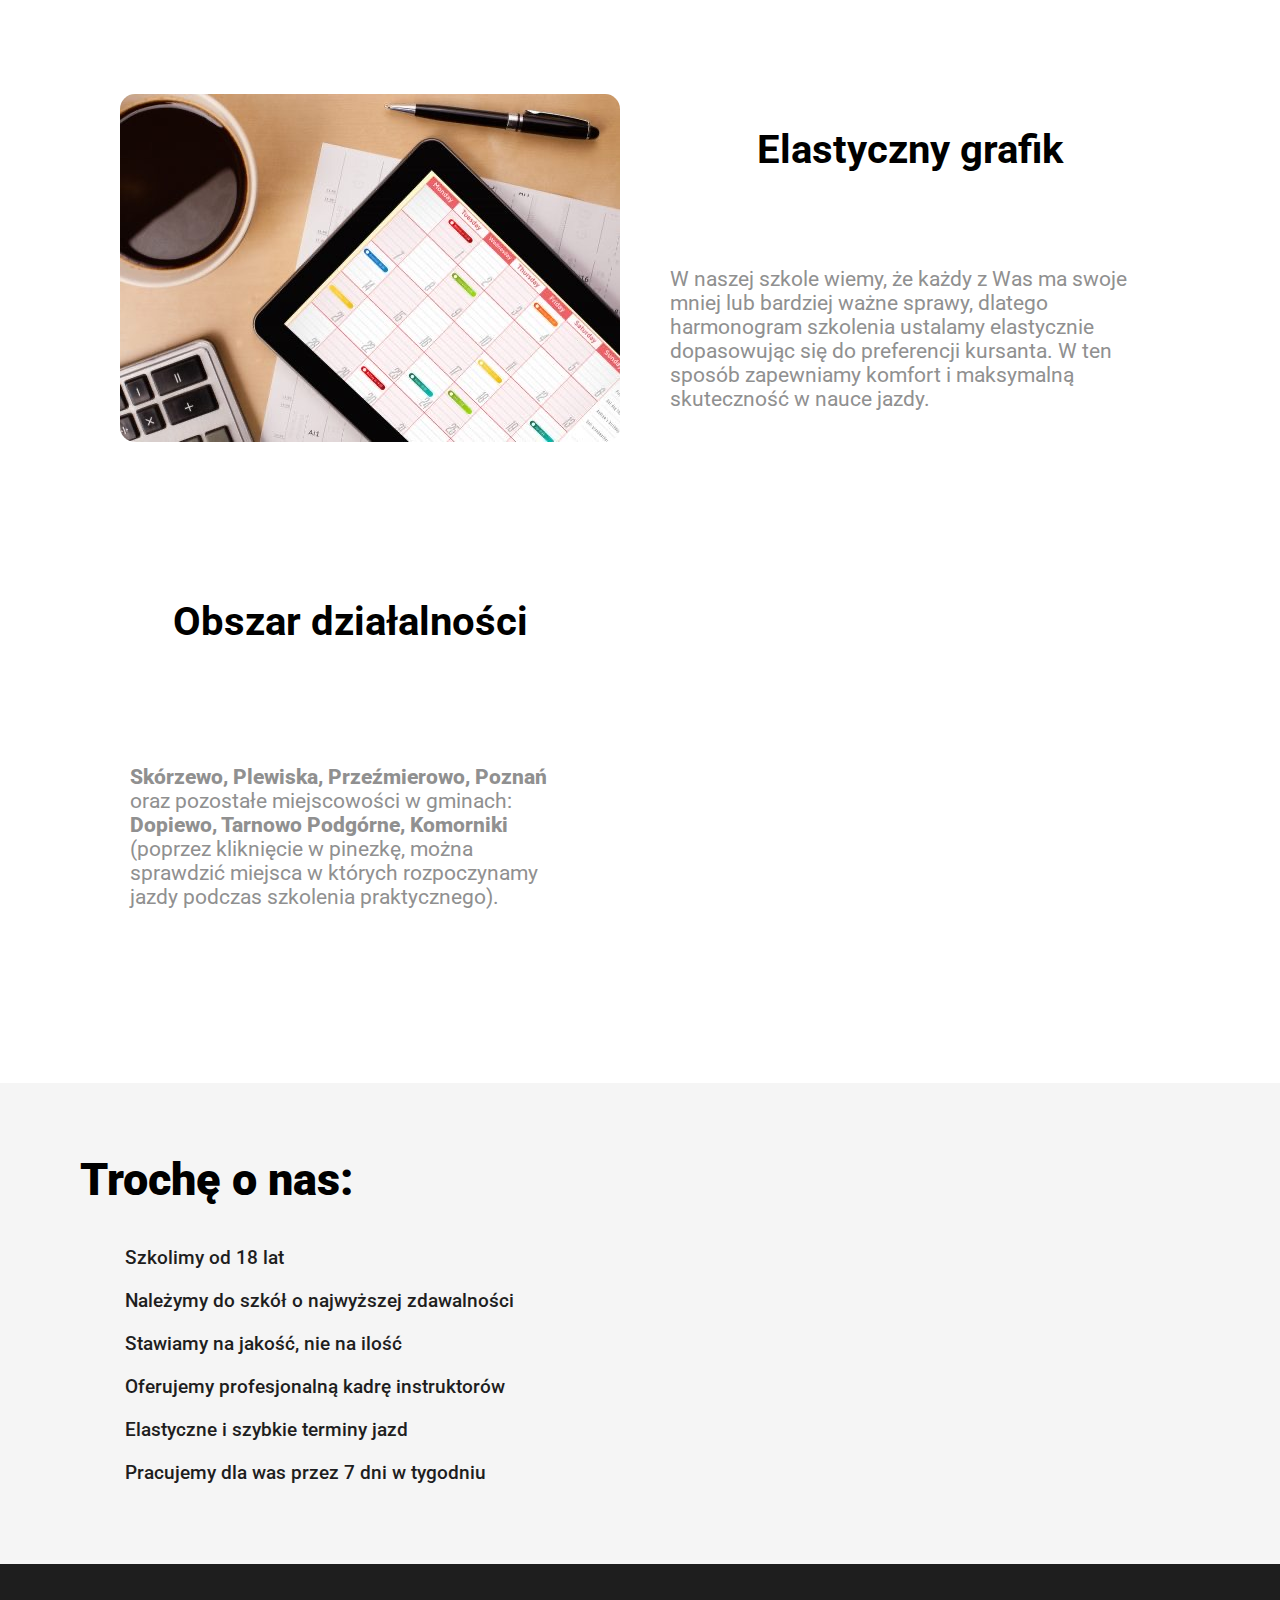
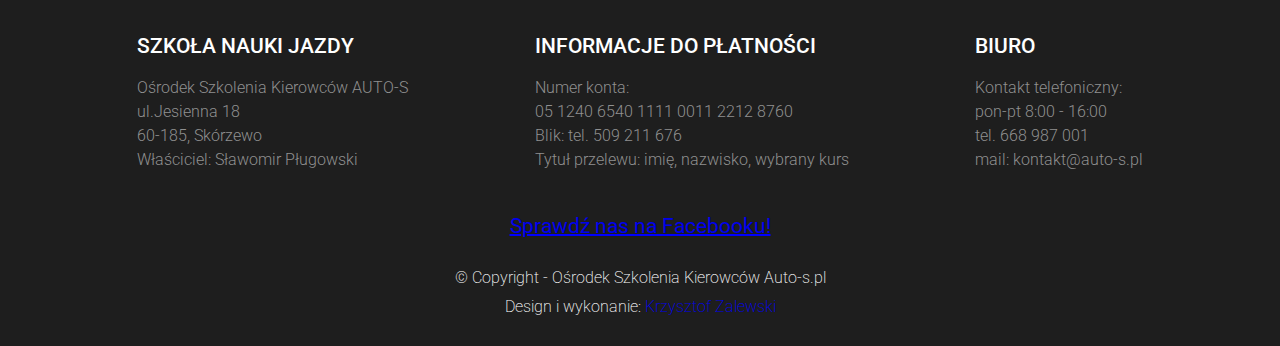
==== commit 08423a0f: "poprawki 30.05" ====
--- a/index.html
+++ b/index.html
@@ -53,7 +53,7 @@
 
 
     <div class="alert">
-        <p>Najbliższy kurs - <b>11 kwietnia 2023r.</b></p>
+        <p>Najbliższy kurs - <b>27 czerwca 2023r.</b></p>
     </div>
 
 
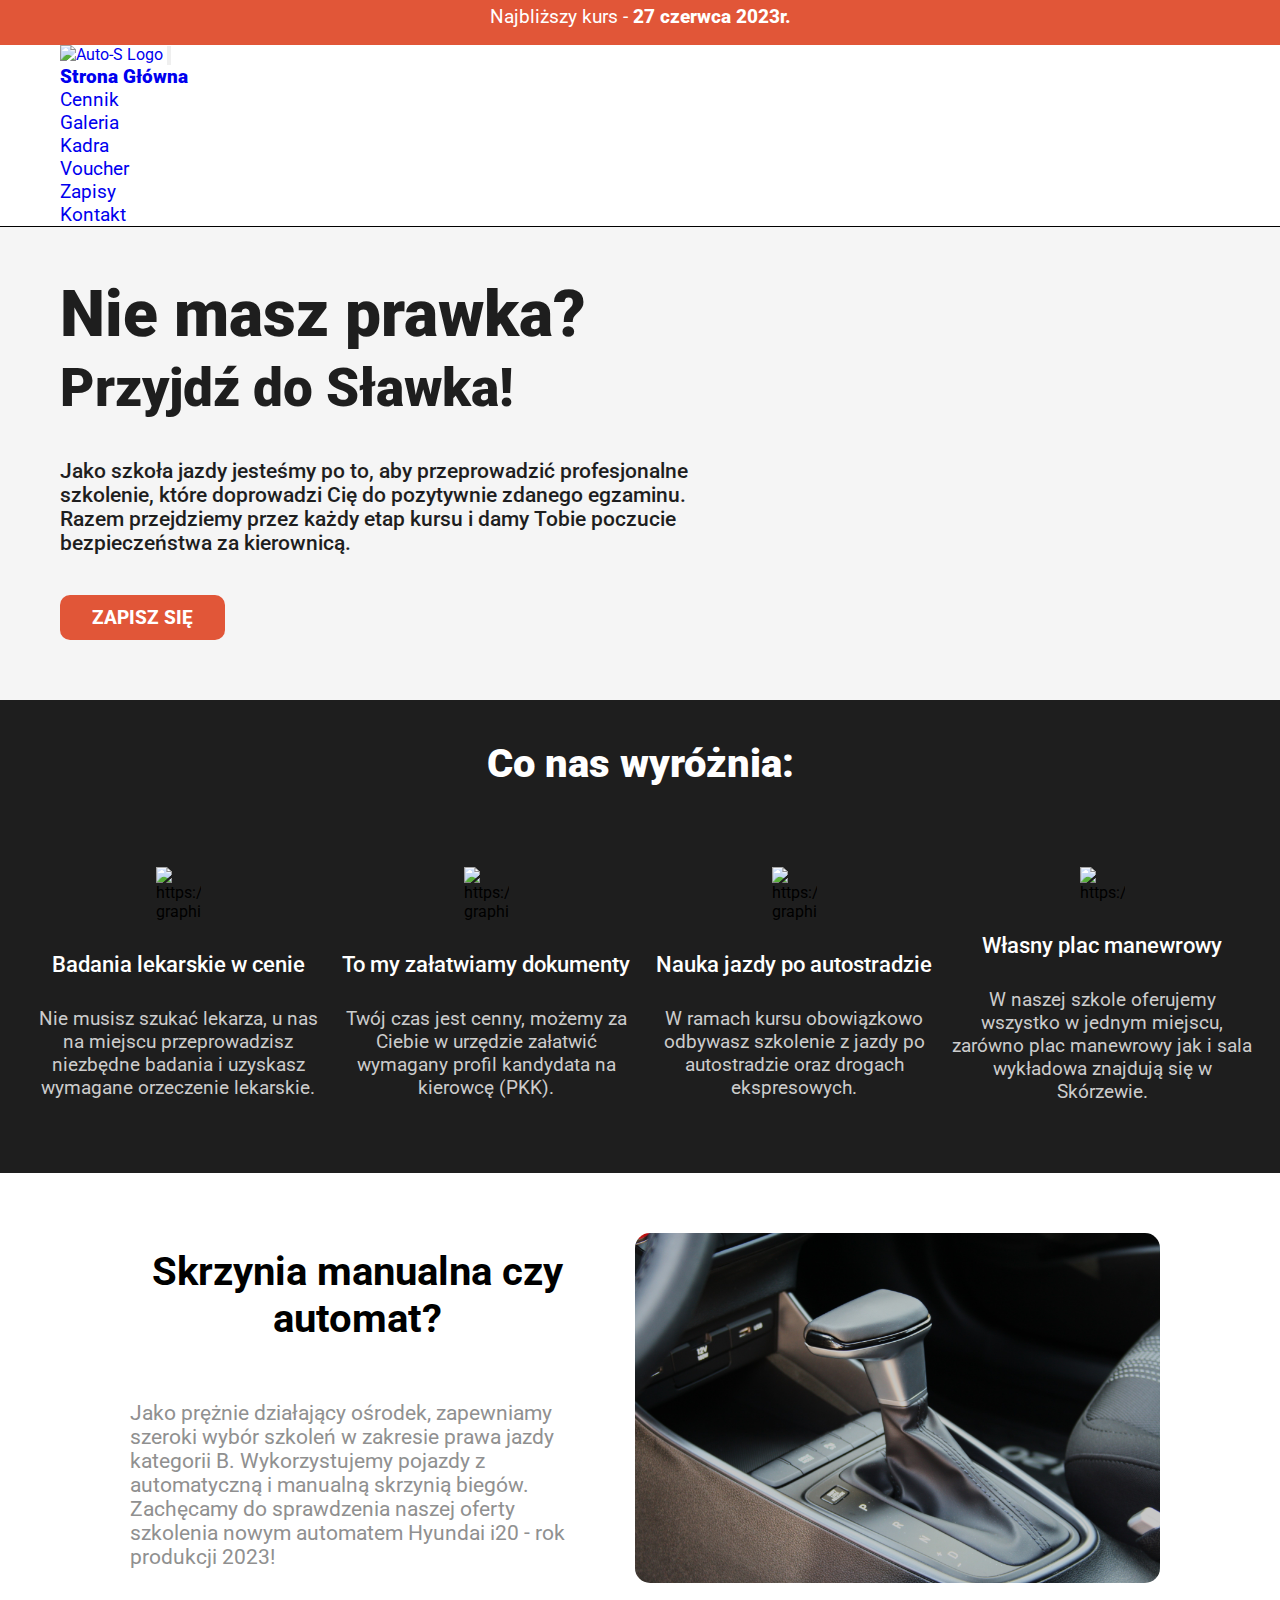
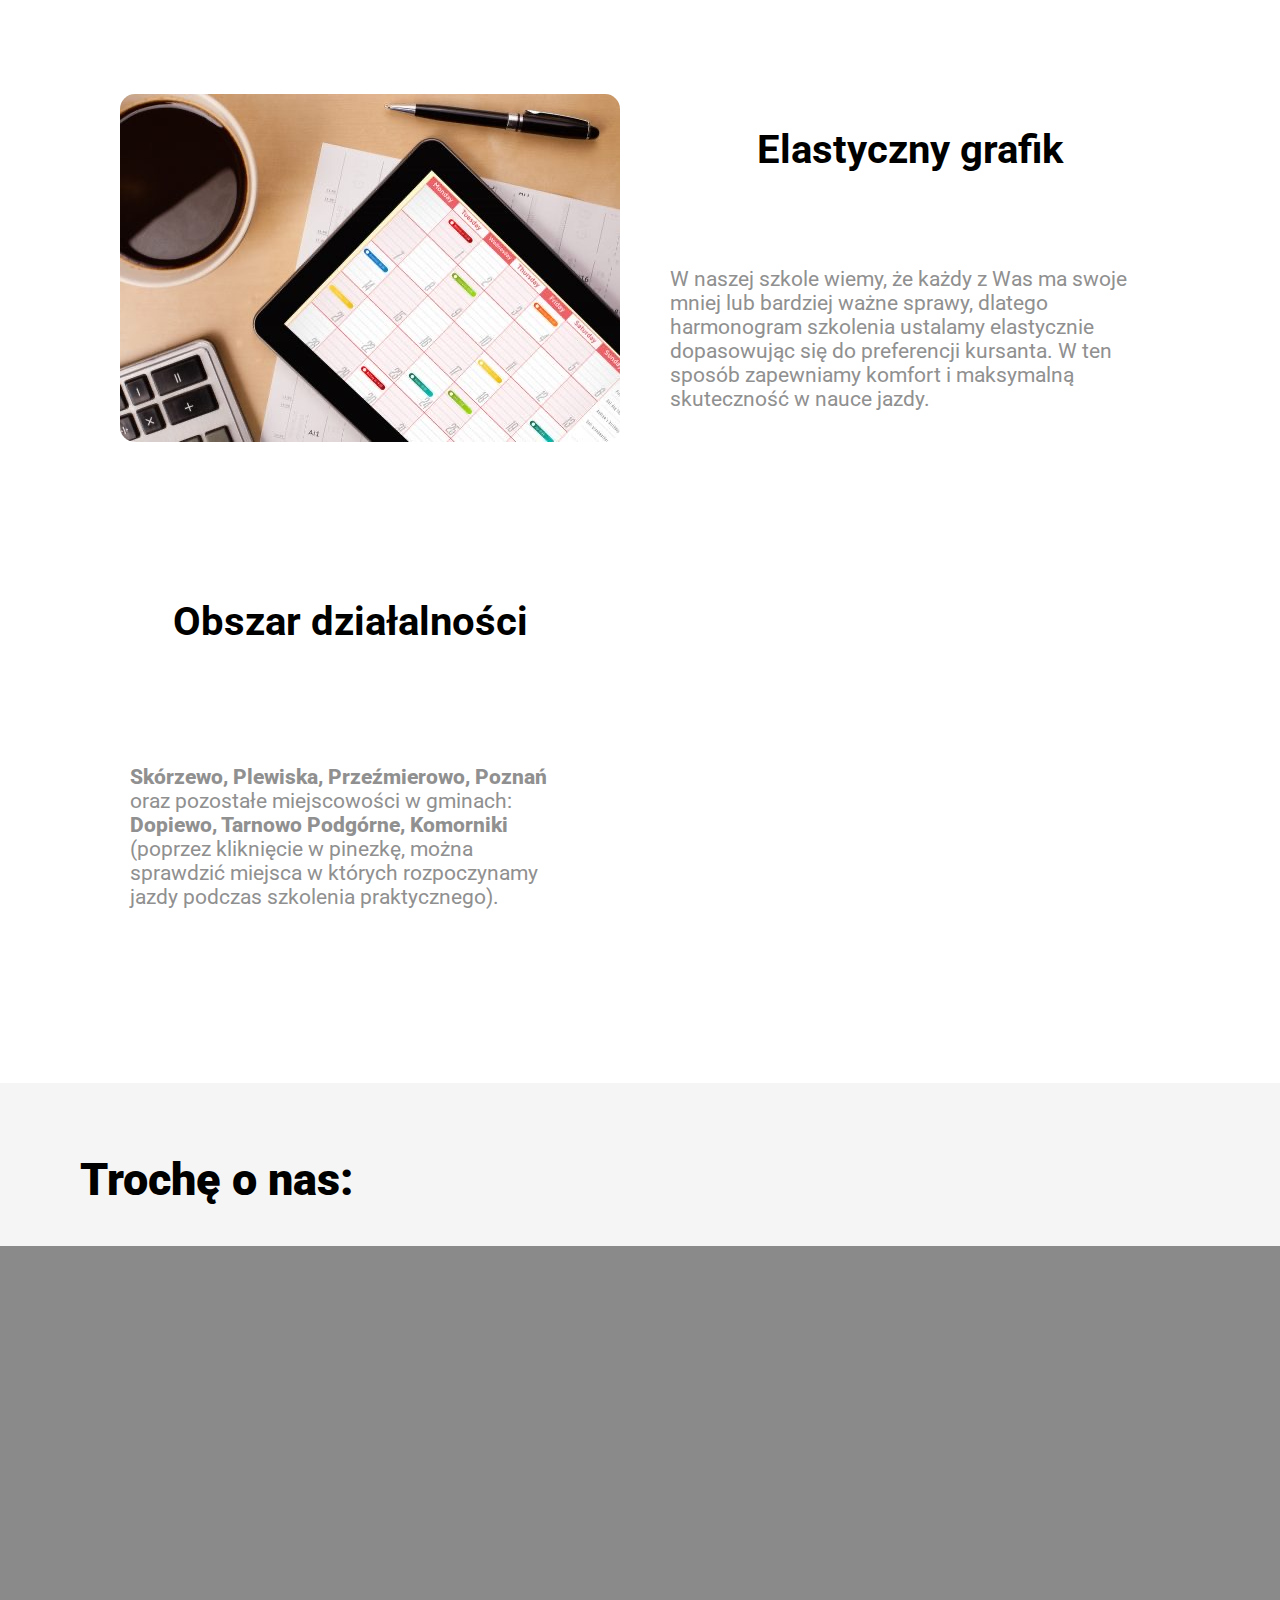
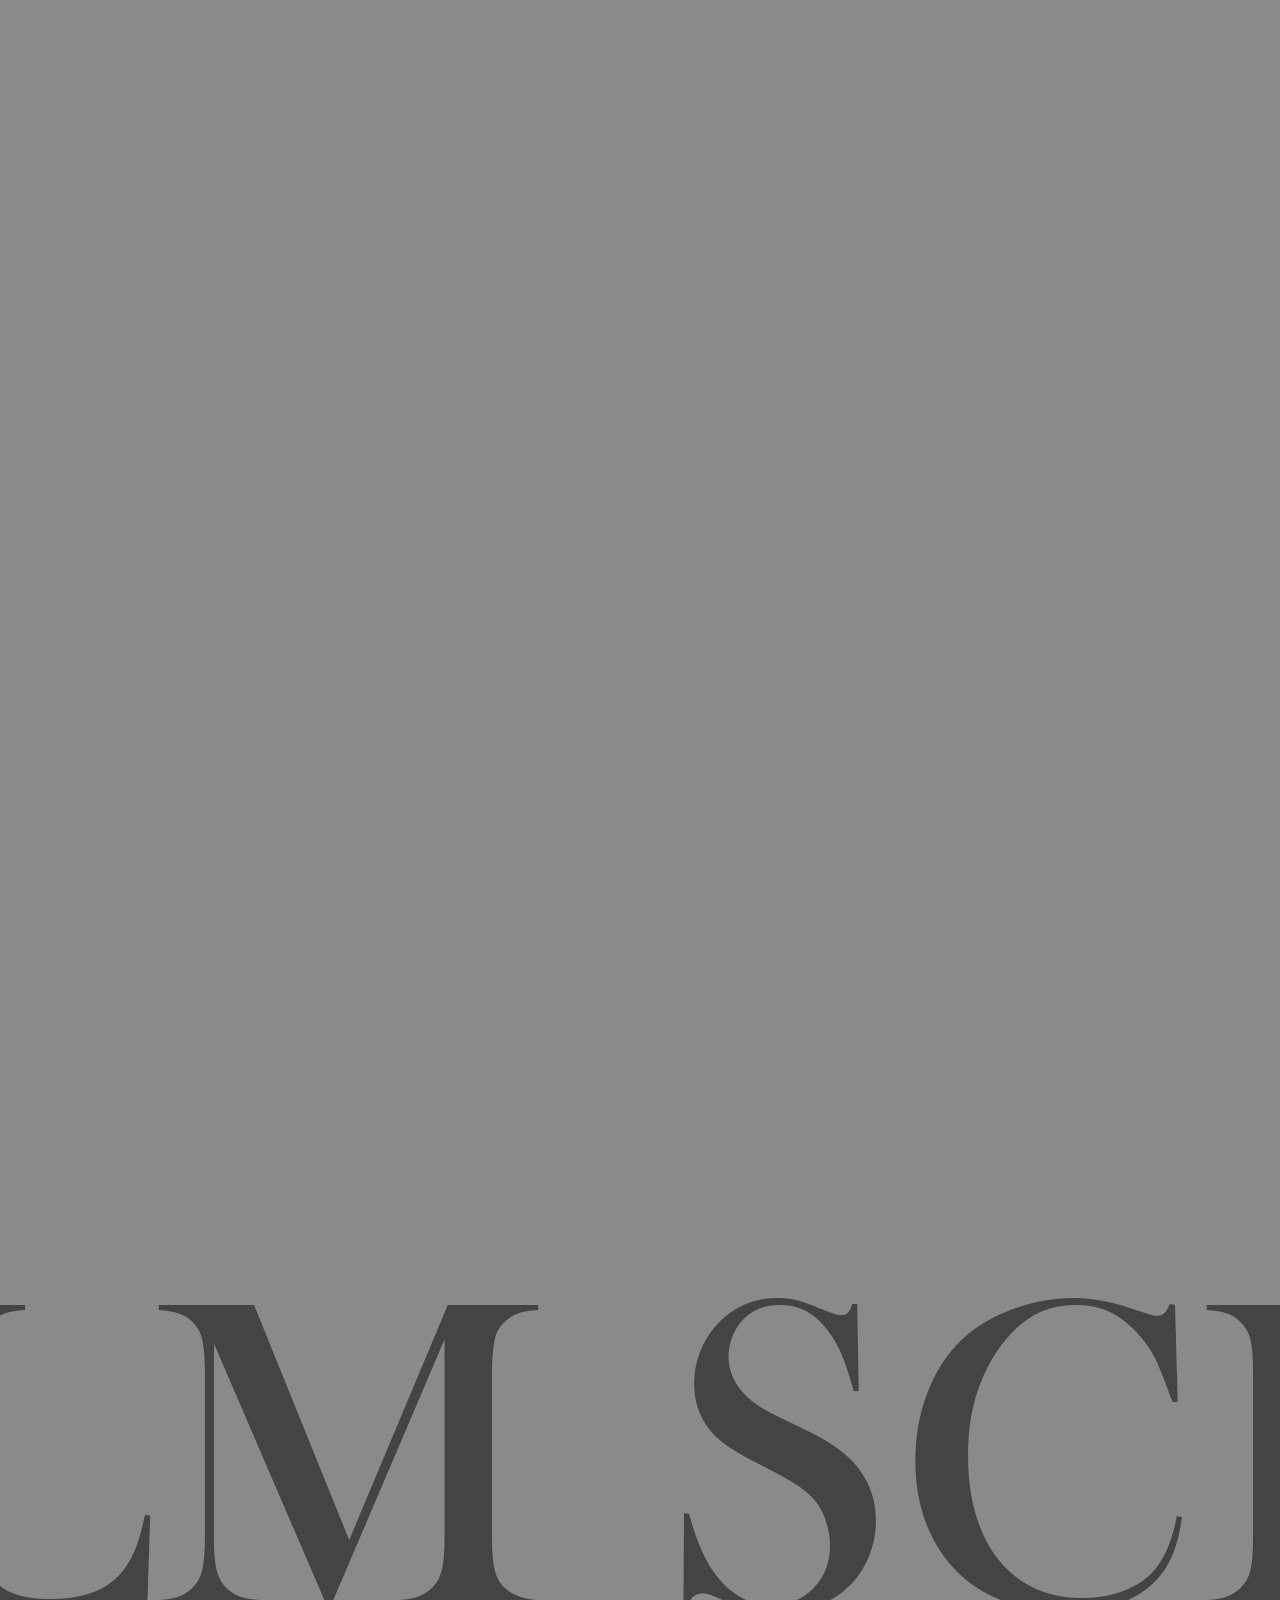
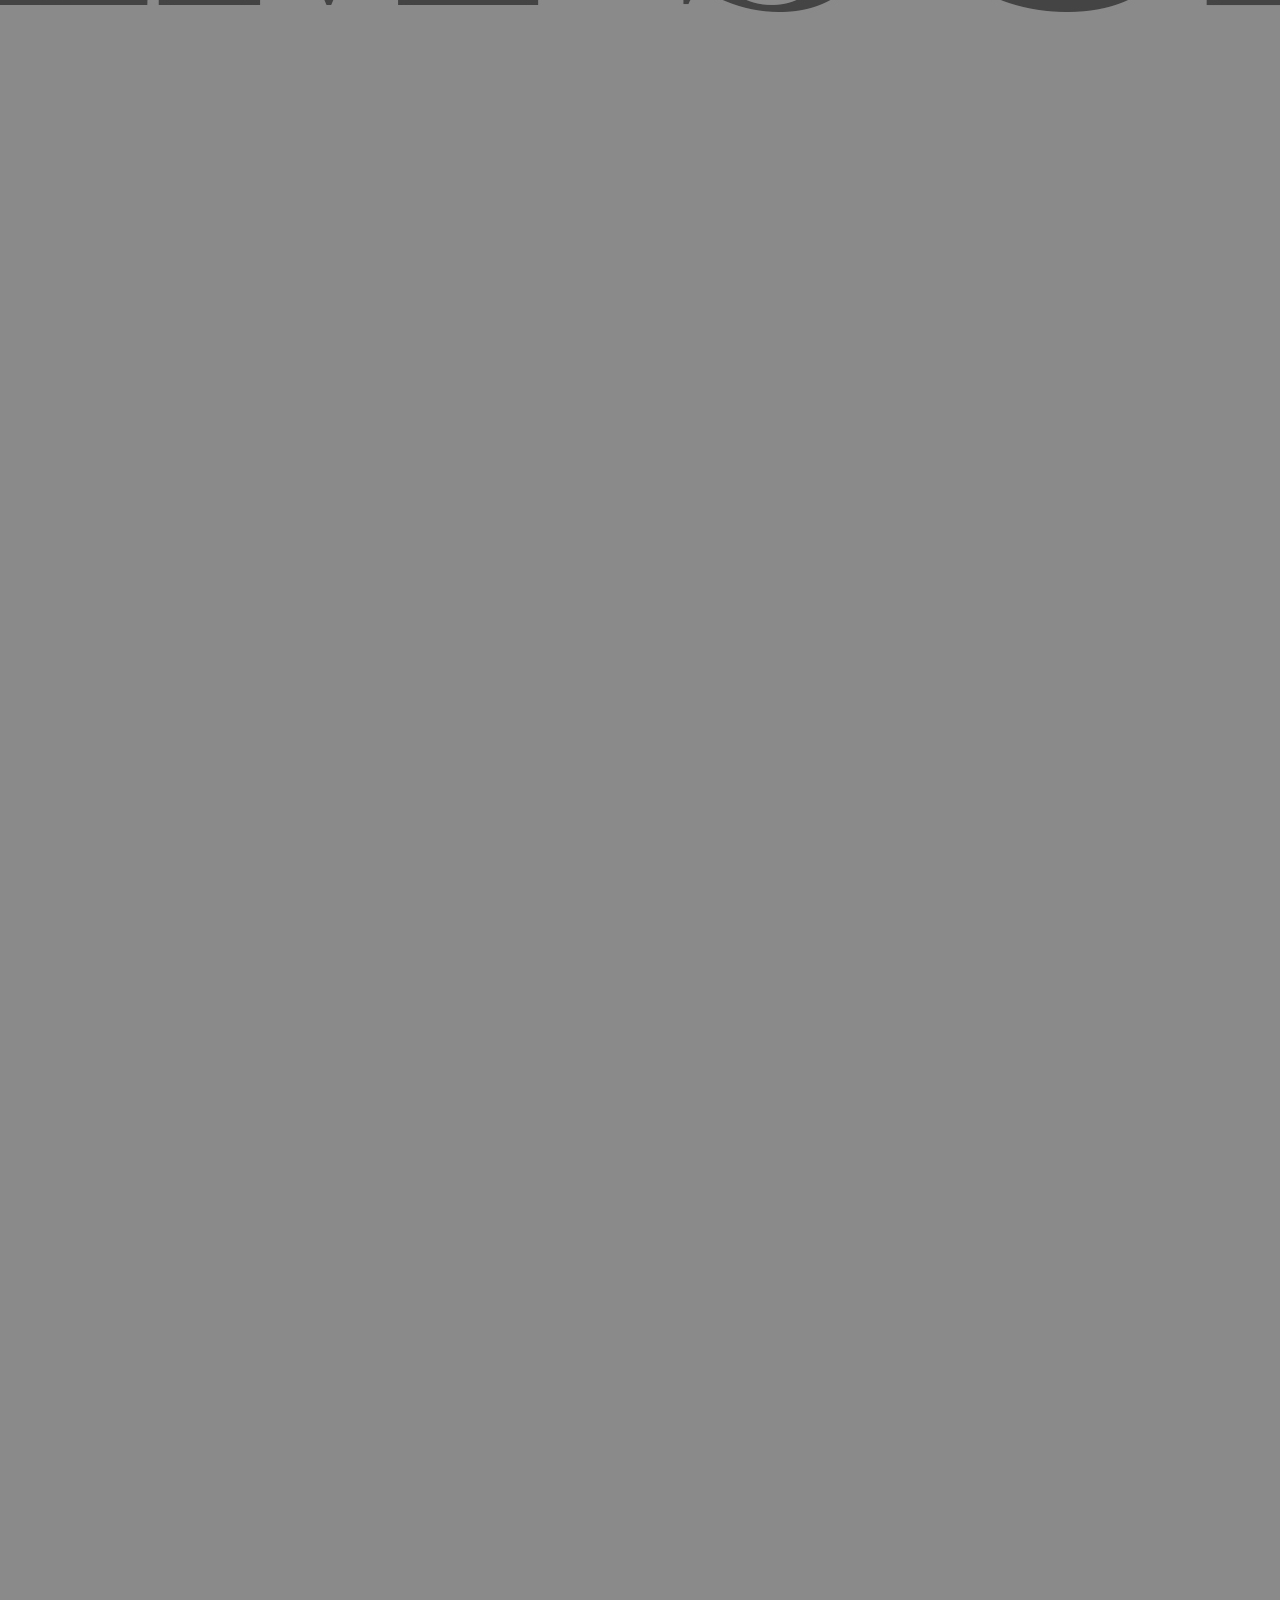
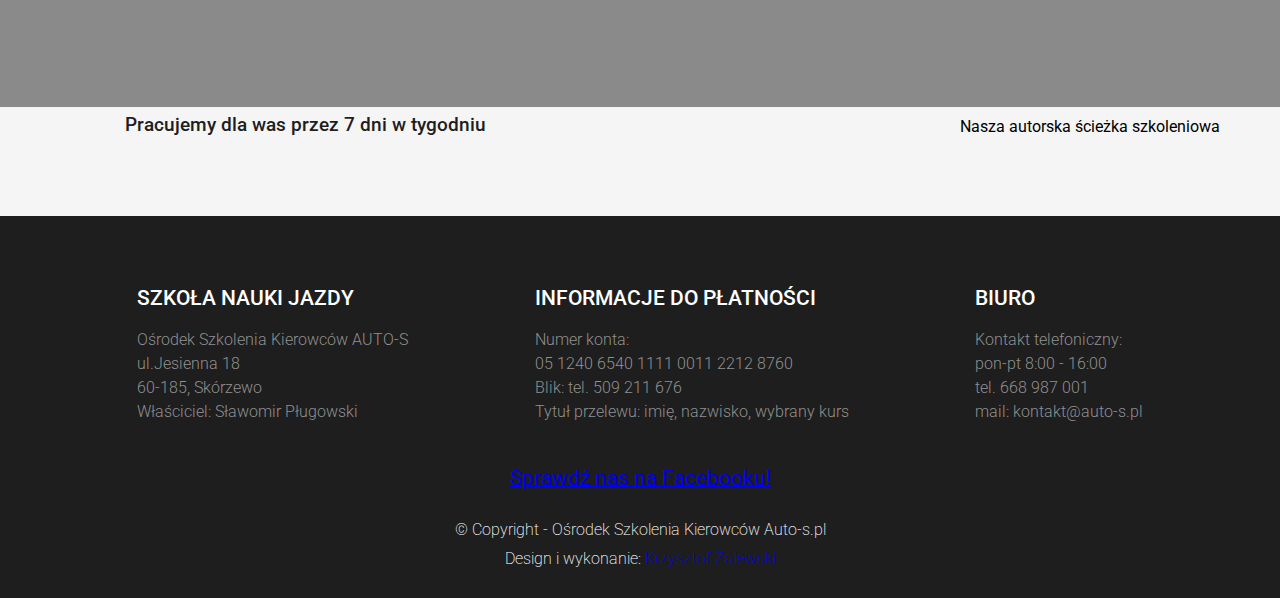
==== commit 58a85e4a: "zmiany 31.05" ====
--- a/index.html
+++ b/index.html
@@ -239,11 +239,12 @@
                 </div>
             </div>
             <div class="youtube">
-                <iframe width="600" height="200" src="https://www.youtube.com/embed/q3uXXh1sHcI"
+                <img src="ikonki/sciezka.jpg" alt="">
+                <!-- <iframe width="600" height="200" src="https://www.youtube.com/embed/q3uXXh1sHcI"
                     title="YouTube video player" frameborder="0"
                     allow="accelerometer; autoplay; clipboard-write; encrypted-media; gyroscope; picture-in-picture; web-share"
-                    allowfullscreen></iframe>
-                <!-- <p class="yt">Film promocyjny na platformie YouTube</p> -->
+                    allowfullscreen></iframe> -->
+                <p class="yt">Nasza autorska ścieżka szkoleniowa</p>
             </div>
         </div>
     </div>
@@ -282,7 +283,7 @@
             <p class="fb"><a href="https://www.facebook.com/SlawekPlugowski/">Sprawdź nas na
                     Facebooku!</a></p>
             <p class="copy">© Copyright - Ośrodek Szkolenia Kierowców Auto-s.pl</p>
-            <p class="copy">Design i wykonanie: <a href="#">Krzysztof Zalewski</a></p>
+            <p class="copy">Design i wykonanie: <a href="https://www.kzalewski.com">Krzysztof Zalewski</a></p>
         </div>
 
         <script src="https://unpkg.com/leaflet@1.0.3/dist/leaflet.js"></script>
--- a/index.css
+++ b/index.css
@@ -293,8 +293,9 @@
 
 .yt {
     text-align: right;
+    margin-top: 0px;
+    width: 100%;
     margin-top: 10px;
-    width: 80%;
     font-weight: 400;
 }
 
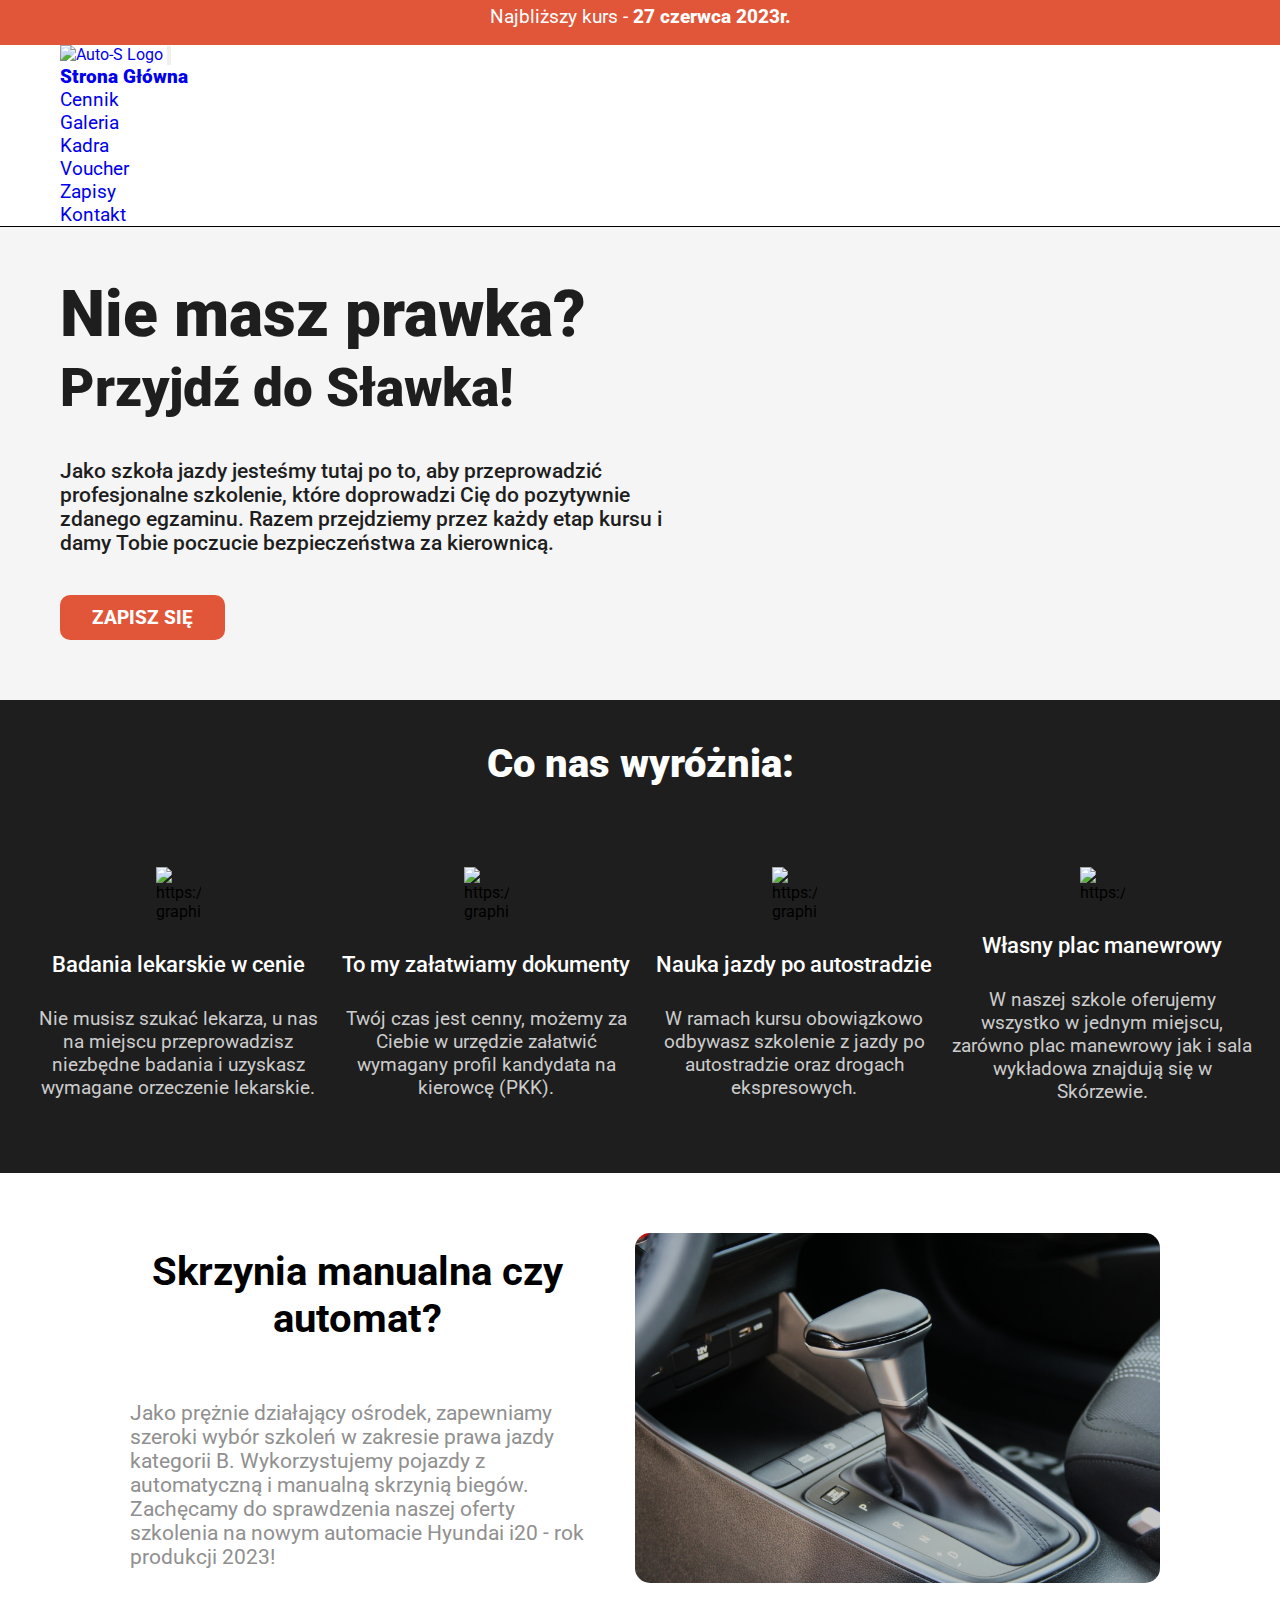
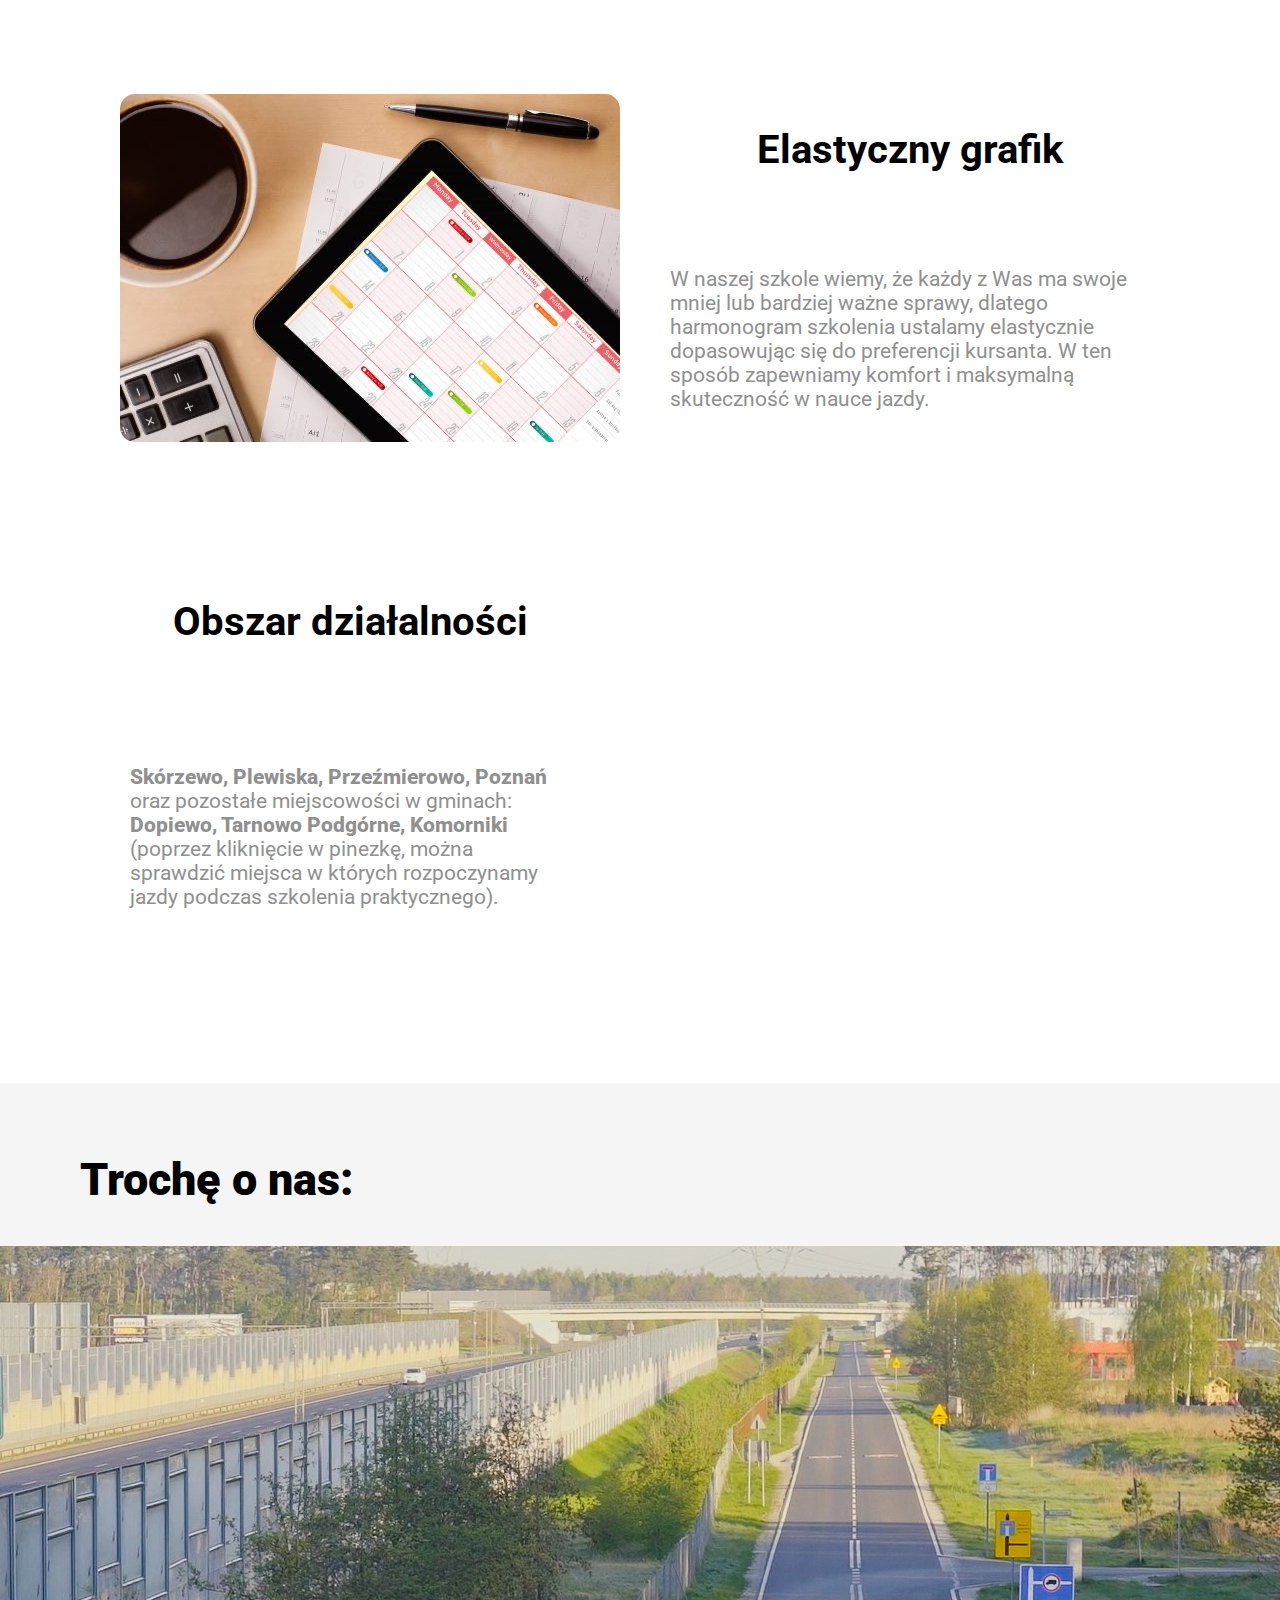
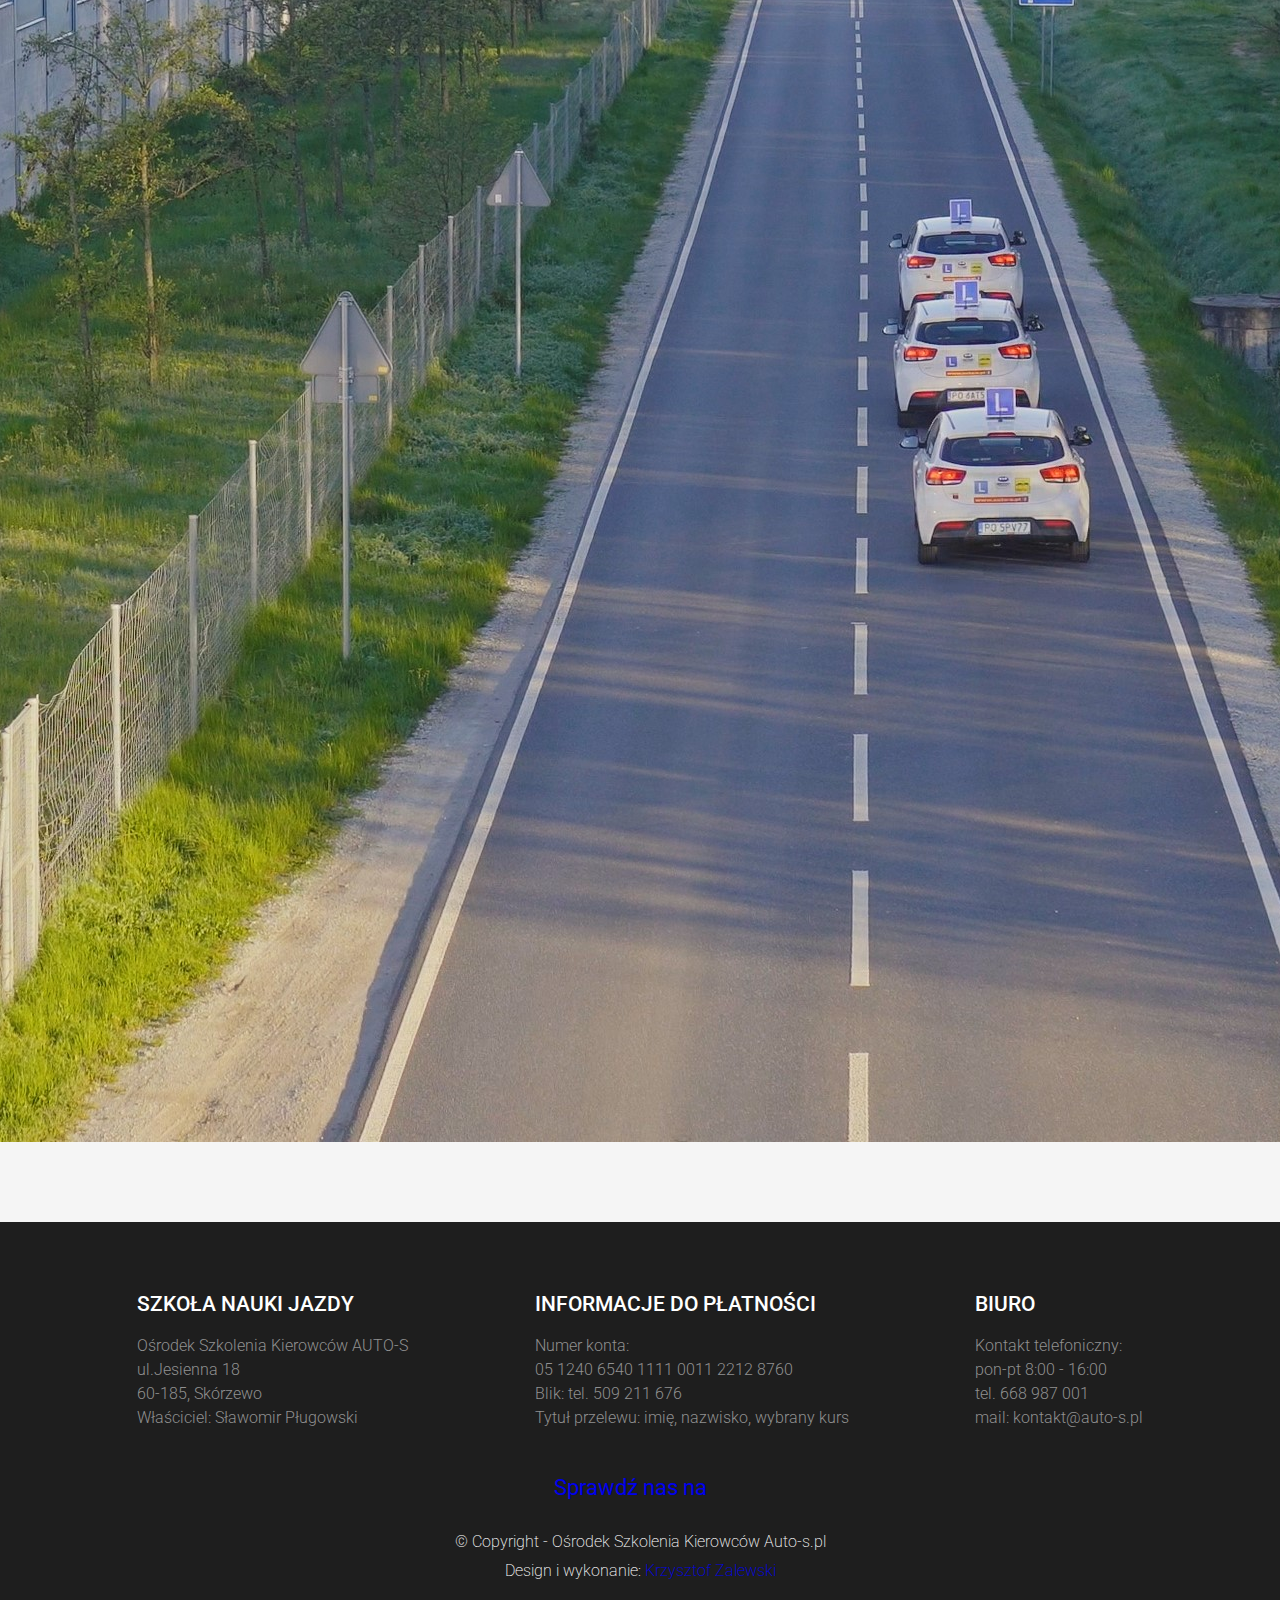
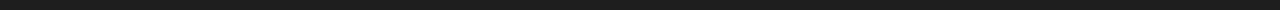
==== commit de3748c0: "final" ====
--- a/index.html
+++ b/index.html
@@ -119,7 +119,7 @@
         <div class="left">
             <h1>Nie masz prawka?</h1>
             <h2>Przyjdź do Sławka!</h2>
-            <h4>Jako szkoła jazdy jesteśmy po to, aby przeprowadzić profesjonalne szkolenie, które
+            <h4>Jako szkoła jazdy jesteśmy tutaj po to, aby przeprowadzić profesjonalne szkolenie, które
                 doprowadzi Cię do pozytywnie zdanego egzaminu.
                 Razem przejdziemy przez każdy etap kursu i damy Tobie poczucie bezpieczeństwa za kierownicą.</h4>
             <a href="zapisy.html"><button class="zapisz">ZAPISZ SIĘ</button></a>
@@ -170,7 +170,7 @@
                 <div class="opis-card">Jako prężnie działający ośrodek, zapewniamy szeroki wybór szkoleń w zakresie
                     prawa jazdy
                     kategorii B. Wykorzystujemy pojazdy z automatyczną i manualną skrzynią biegów.
-                    Zachęcamy do sprawdzenia naszej oferty szkolenia nowym automatem Hyundai i20 - rok
+                    Zachęcamy do sprawdzenia naszej oferty szkolenia na nowym automacie Hyundai i20 - rok
                     produkcji 2023!</div>
             </div>
             <div class="content">
@@ -239,12 +239,12 @@
                 </div>
             </div>
             <div class="youtube">
-                <img src="ikonki/sciezka.jpg" alt="">
+                <img src="ikonki/plac3.jpg" alt="">
                 <!-- <iframe width="600" height="200" src="https://www.youtube.com/embed/q3uXXh1sHcI"
                     title="YouTube video player" frameborder="0"
                     allow="accelerometer; autoplay; clipboard-write; encrypted-media; gyroscope; picture-in-picture; web-share"
                     allowfullscreen></iframe> -->
-                <p class="yt">Nasza autorska ścieżka szkoleniowa</p>
+                <!-- <p class="yt">Nasza autorska ścieżka szkoleniowa</p> -->
             </div>
         </div>
     </div>
@@ -281,7 +281,7 @@
         </div>
         <div class="copyright">
             <p class="fb"><a href="https://www.facebook.com/SlawekPlugowski/">Sprawdź nas na
-                    Facebooku!</a></p>
+                    <img src="ikonki/facebook.png" alt="" class="fb2"></a></p>
             <p class="copy">© Copyright - Ośrodek Szkolenia Kierowców Auto-s.pl</p>
             <p class="copy">Design i wykonanie: <a href="https://www.kzalewski.com">Krzysztof Zalewski</a></p>
         </div>
--- a/index.css
+++ b/index.css
@@ -41,11 +41,15 @@
 }
 
 .alert {
-    background-color: white;
+    background-color: #e15638;
+    color: white;
+    border-bottom: 1px solid rgba(201, 199, 199, 0.695);
+    /* background-color: white; */
     width: 100%;
     font-size: 20px;
     text-align: center;
     padding: 5px;
+    position: fixed;
 }
 
 
@@ -101,6 +105,7 @@
 
 nav {
     background-color: #e15638;
+    padding-top: 20px;
     border-bottom: 1px solid rgb(0, 0, 0);
 }
 
@@ -295,7 +300,7 @@
     text-align: right;
     margin-top: 0px;
     width: 100%;
-    margin-top: 10px;
+    margin-top: 12px;
     font-weight: 400;
 }
 
@@ -536,15 +541,28 @@
 
 .fb {
     color: white;
-    text-decoration: underline 2px blue;
     font-weight: 400;
-    font-size: 1.3em;
+    font-size: 1.4em;
     margin-bottom: 30px;
 }
 
+.fb a {
+    display: flex;
+    flex-direction: row;
+    justify-content: center;
+    align-items: center;
+}
+
+.fb2 {
+    height: 30px;
+    margin: 0 10px;
+}
+
 @media screen and (min-width:1024px) {
 
     .alert {
+        border-bottom: none;
+        position: relative;
         background-color: #e15638;
         color: white;
         margin: 0;
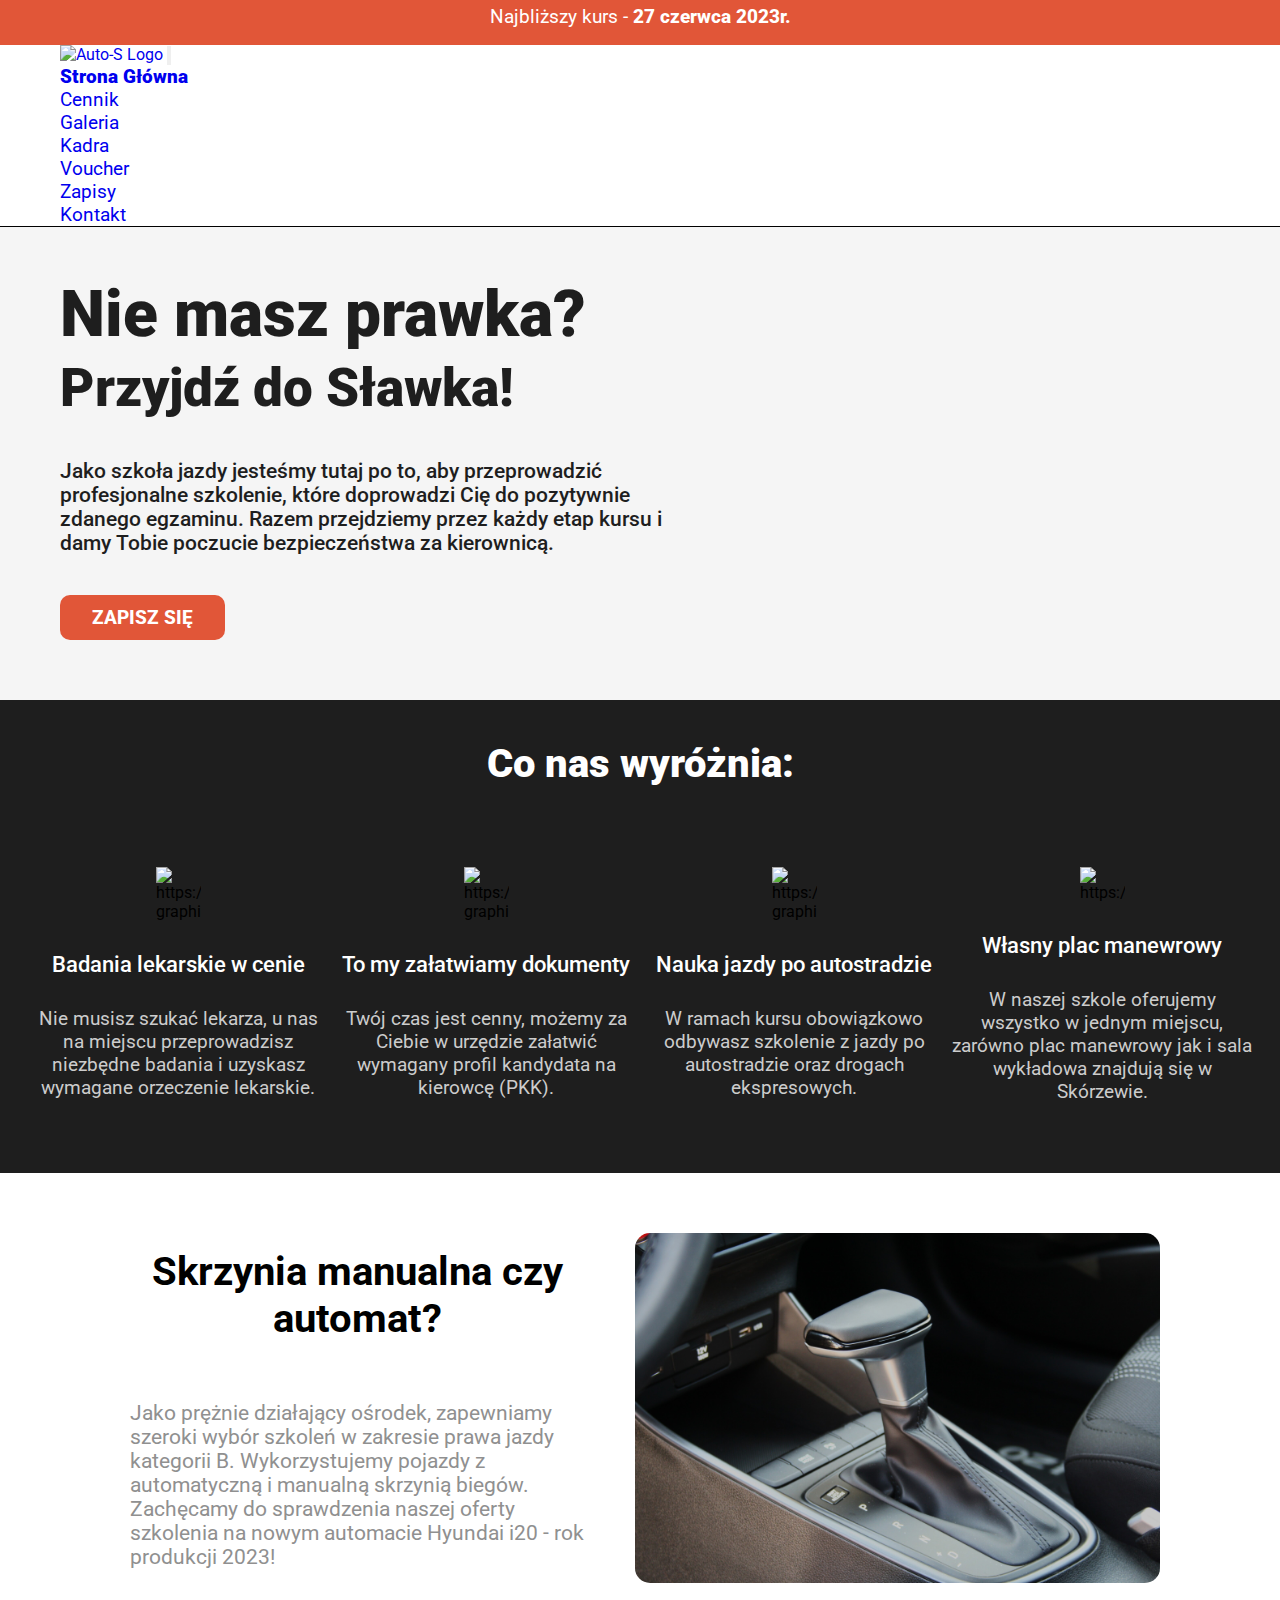
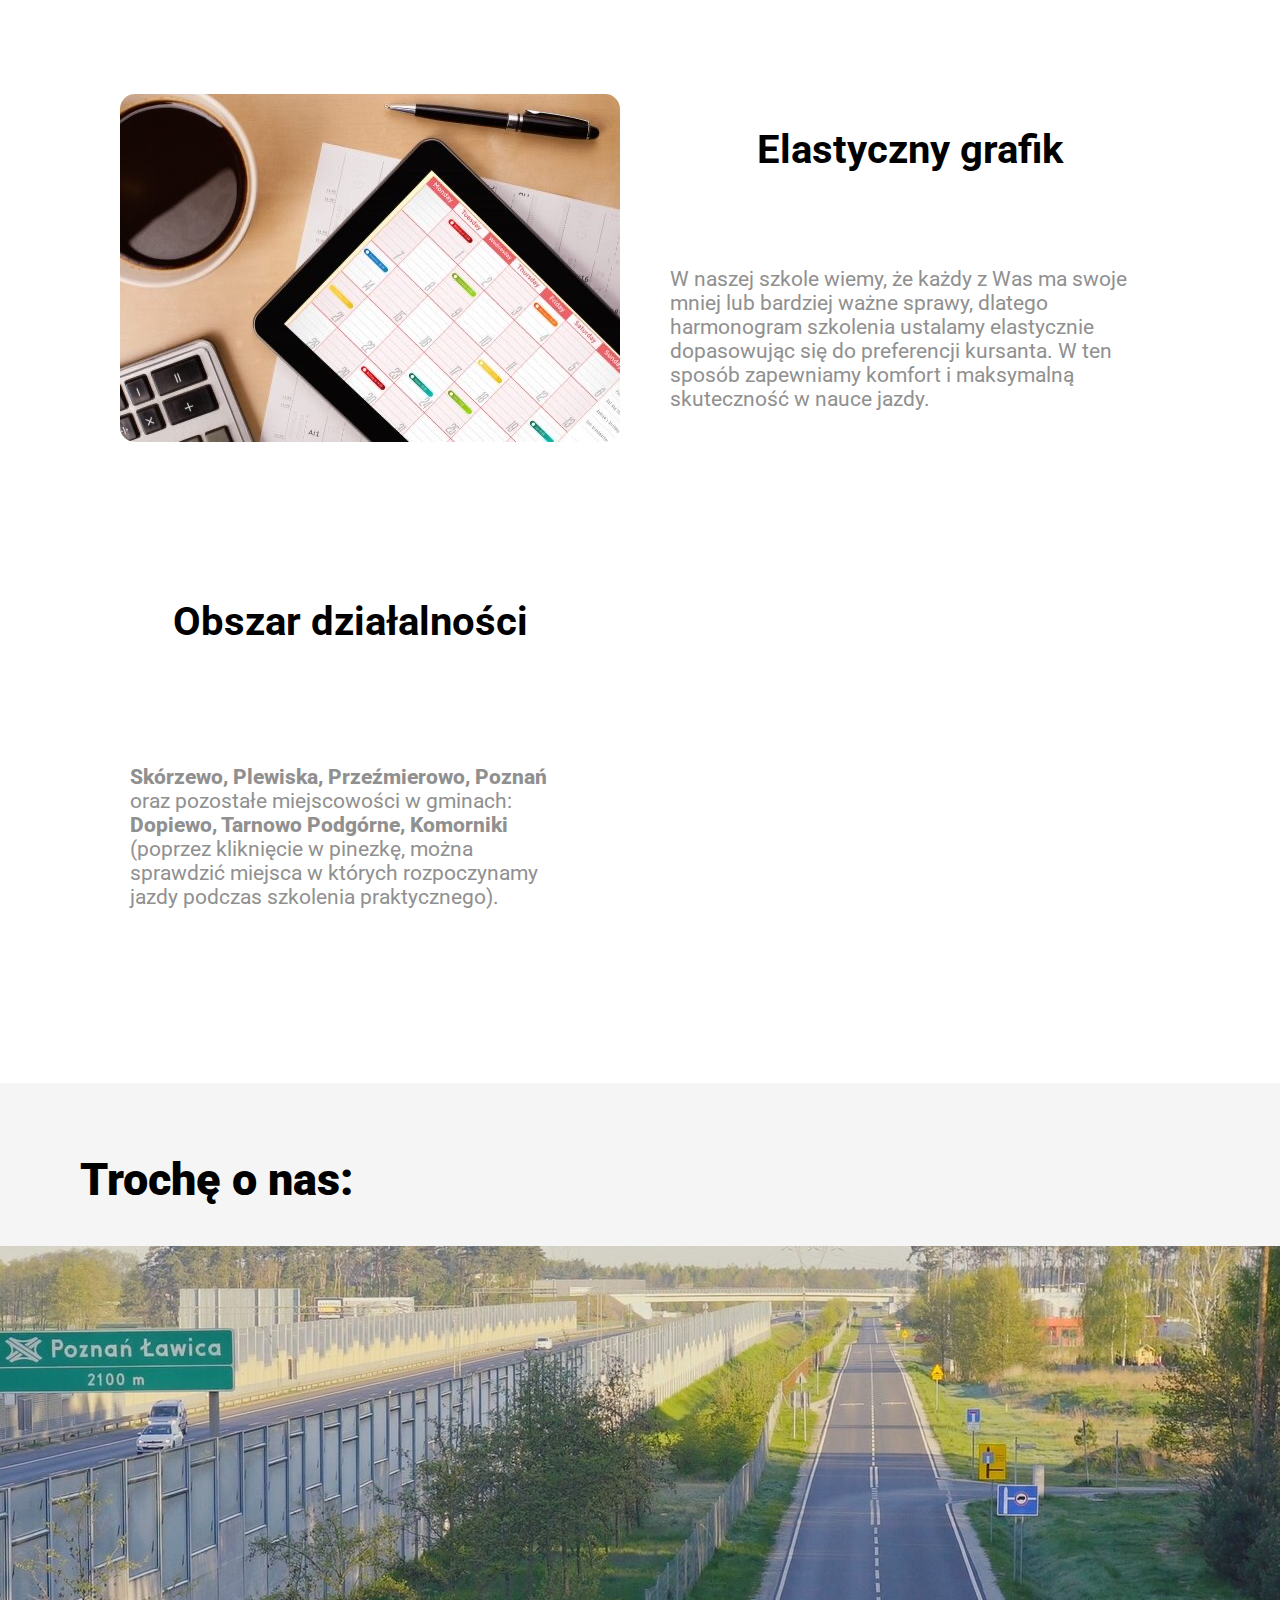
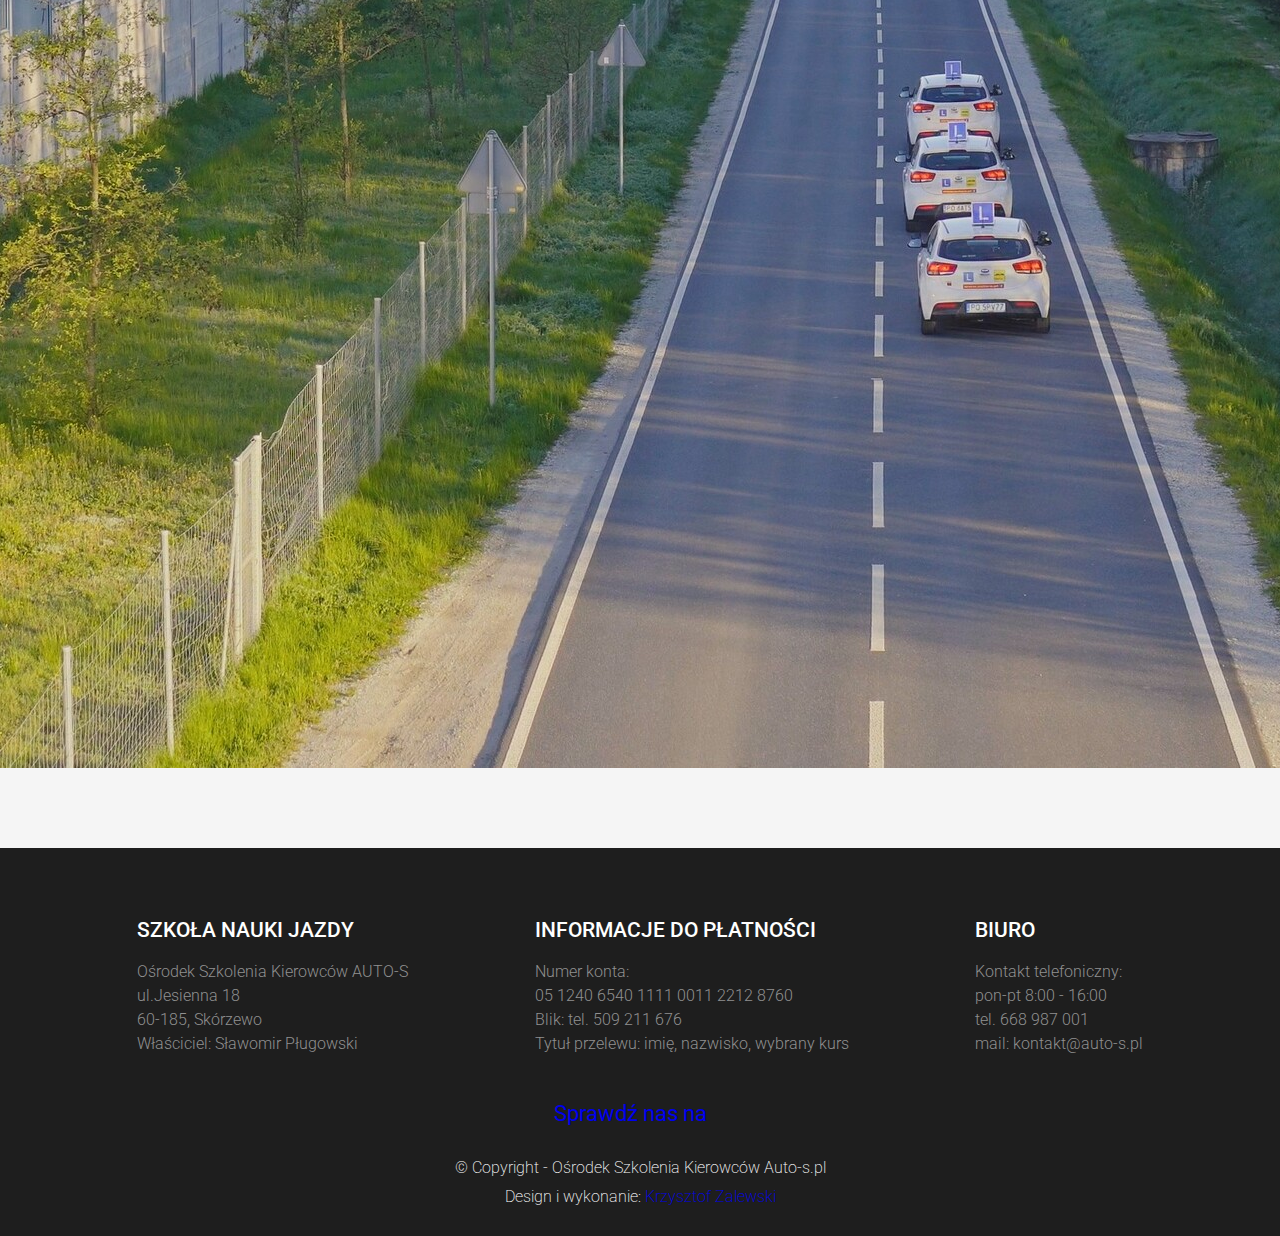
==== commit 5f37490e: "final!" ====
--- a/index.html
+++ b/index.html
@@ -29,7 +29,7 @@
 
     <script>
         var chatbox = document.getElementById('fb-customer-chat');
-        chatbox.setAttribute("page_id", "119440157756491");
+        chatbox.setAttribute("page_id", "1839029859680743");
         chatbox.setAttribute("attribution", "biz_inbox");
     </script>
 
@@ -38,7 +38,7 @@
         window.fbAsyncInit = function () {
             FB.init({
                 xfbml: true,
-                version: 'v16.0'
+                version: 'v17.0'
             });
         };
 
@@ -50,7 +50,6 @@
             fjs.parentNode.insertBefore(js, fjs);
         }(document, 'script', 'facebook-jssdk'));
     </script>
-
 
     <div class="alert">
         <p>Najbliższy kurs - <b>27 czerwca 2023r.</b></p>
@@ -180,7 +179,7 @@
 
         <div class="card border border-gray-200 rounded-lg shadow">
             <div class="content">
-                <img src="ikonki/tło.jpg" alt="">
+                <img src="ikonki/tlo.jpg" alt="">
             </div>
             <div class="text">
                 <div class="tytul-card">Elastyczny grafik</div>
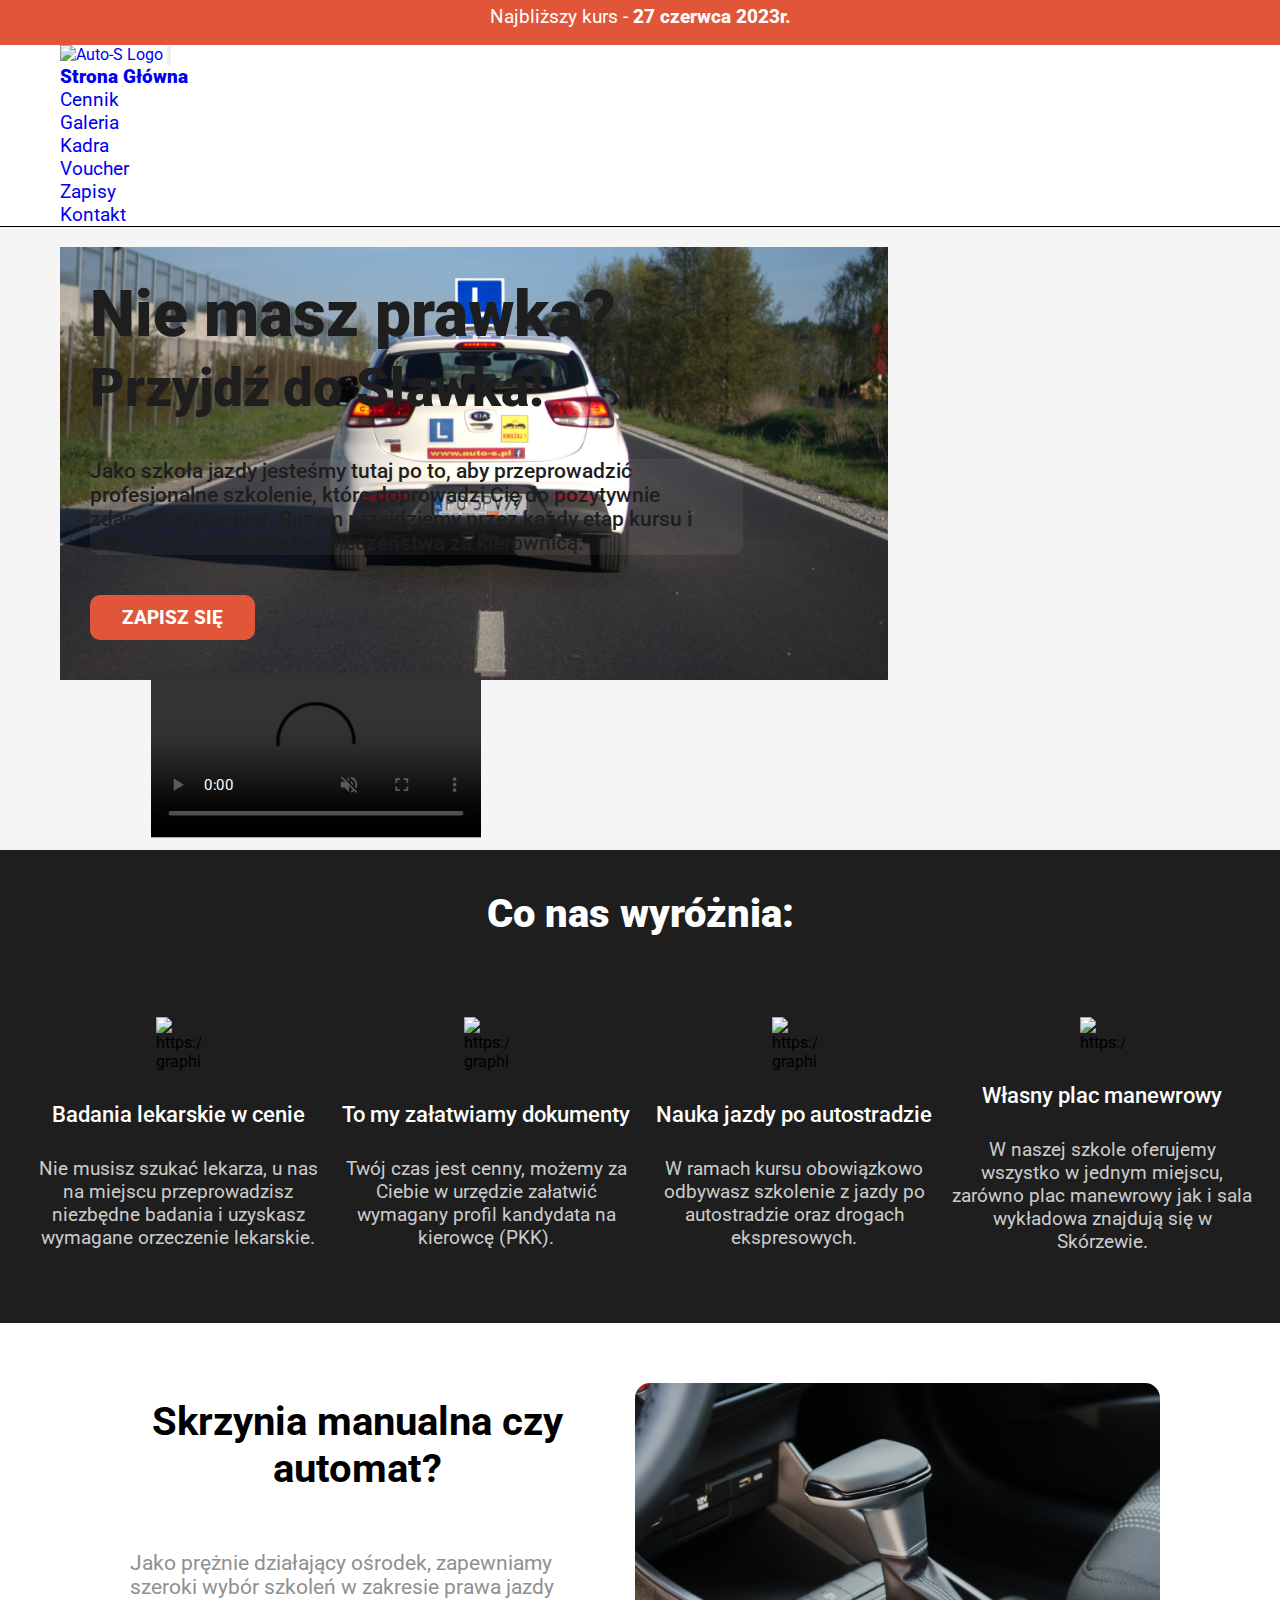
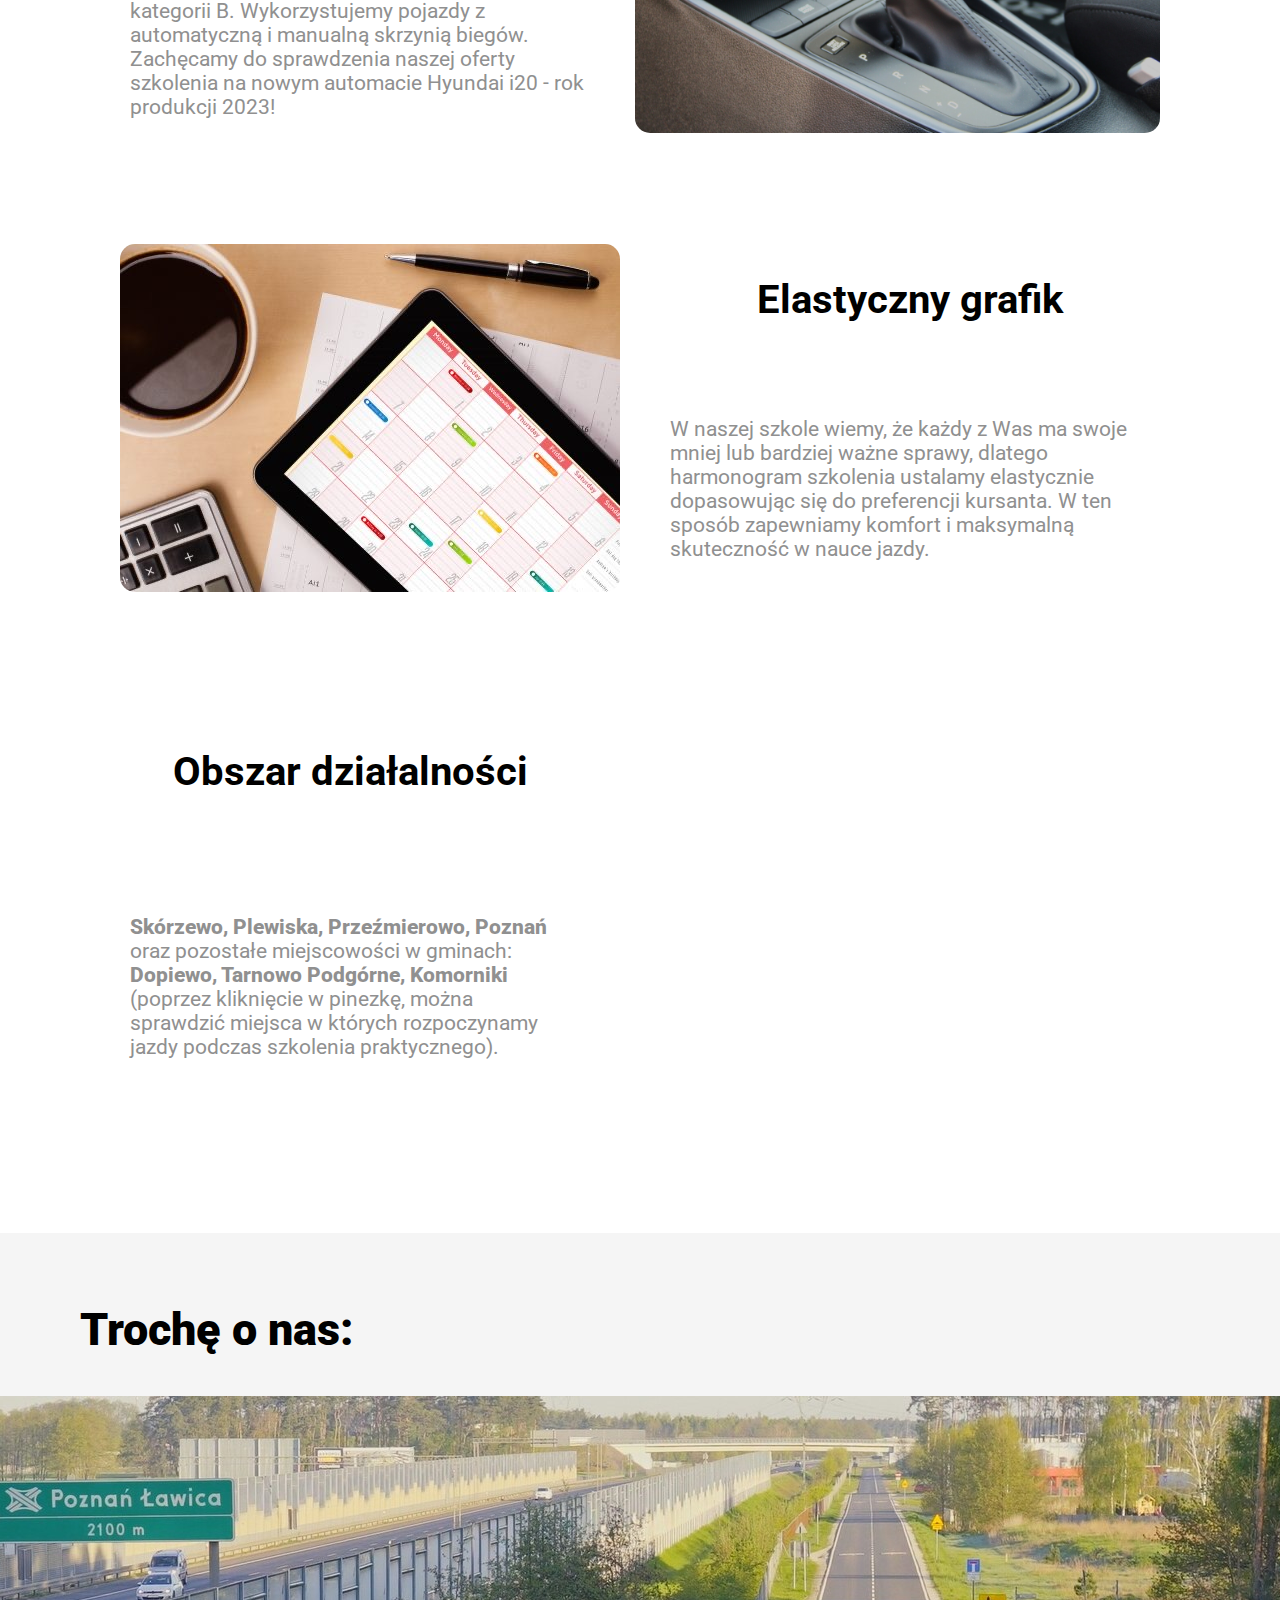
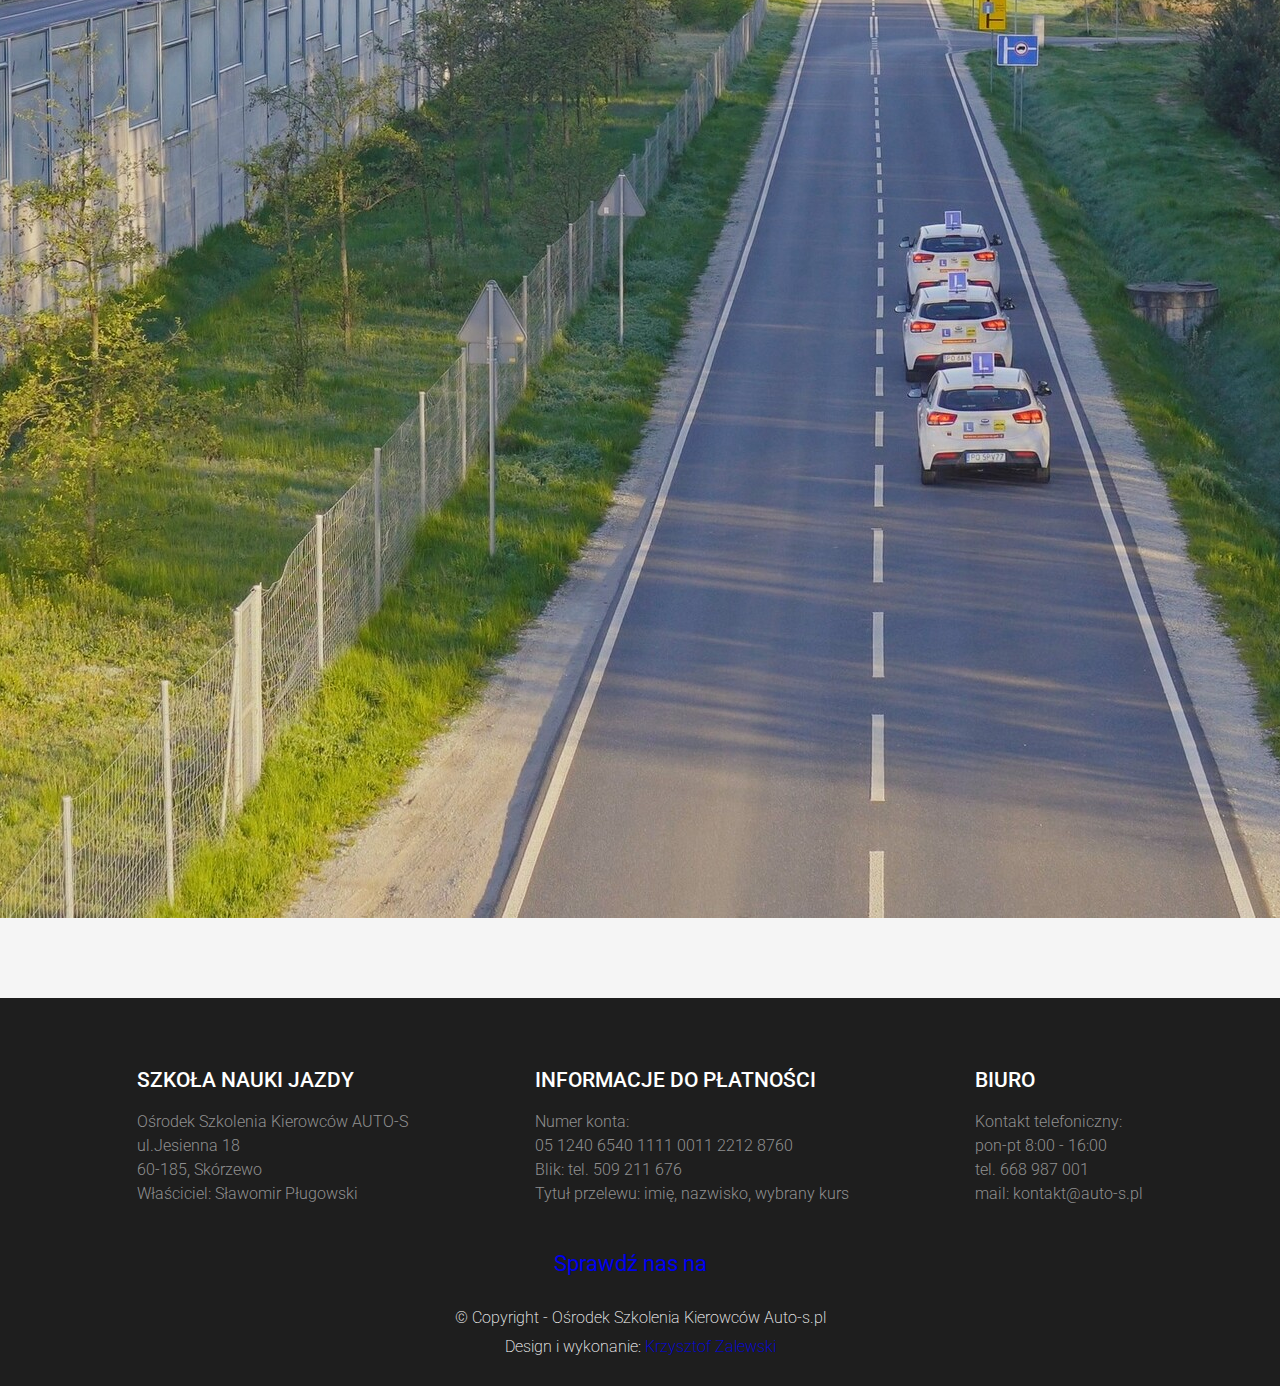
==== commit 95f23a3d: "video" ====
--- a/index.html
+++ b/index.html
@@ -123,7 +123,13 @@
                 Razem przejdziemy przez każdy etap kursu i damy Tobie poczucie bezpieczeństwa za kierownicą.</h4>
             <a href="zapisy.html"><button class="zapisz">ZAPISZ SIĘ</button></a>
         </div>
-        <div class="prawo"><img src="ikonki/AUTO.png" class="auto-s" alt=""></div>
+        <div class="prawo">
+            <video class="w-full h-auto max-w-full border border-gray-200 rounded-lg dark:border-gray-700" controls
+                autoplay muted loop>
+                <source src="video/videoplayback.mp4" type="video/mp4">
+                Your browser does not support the video tag.
+            </video>
+        </div>
 
     </div>
 
--- a/index.css
+++ b/index.css
@@ -114,12 +114,15 @@
 }
 
 .hero {
-    padding: 0px 30px;
     display: flex;
     flex-direction: row;
     flex-wrap: wrap;
+    background-color: #1e1e1e;
+}
+
+.left {
+    padding: 0px 30px;
     background: center/cover url("ikonki/kia4.jpg");
-
 }
 
 .zapisz {
@@ -602,6 +605,14 @@
         transition: 0.5s;
     }
 
+    video {
+
+        left: 0;
+        bottom: 0;
+        z-index: 0;
+        scale: 110%;
+    }
+
     .hero {
         background: none;
         background-color: whitesmoke;
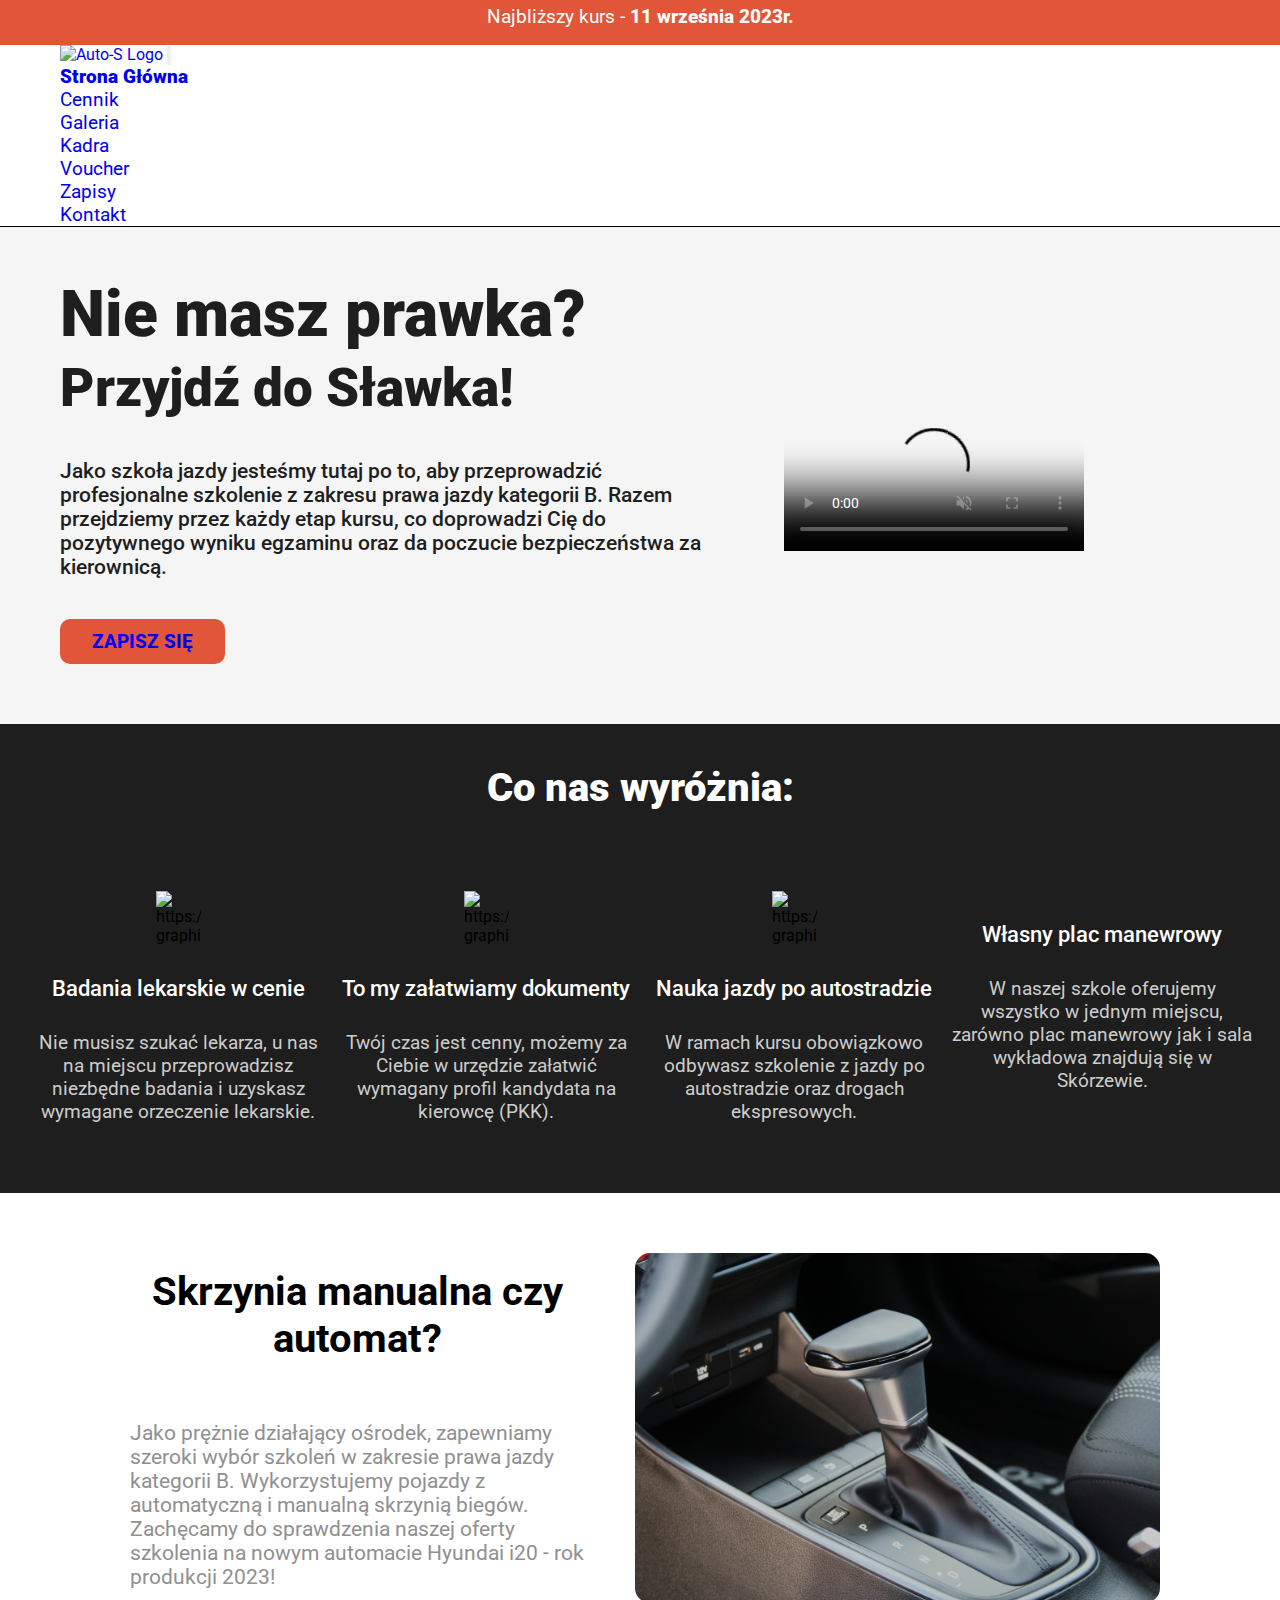
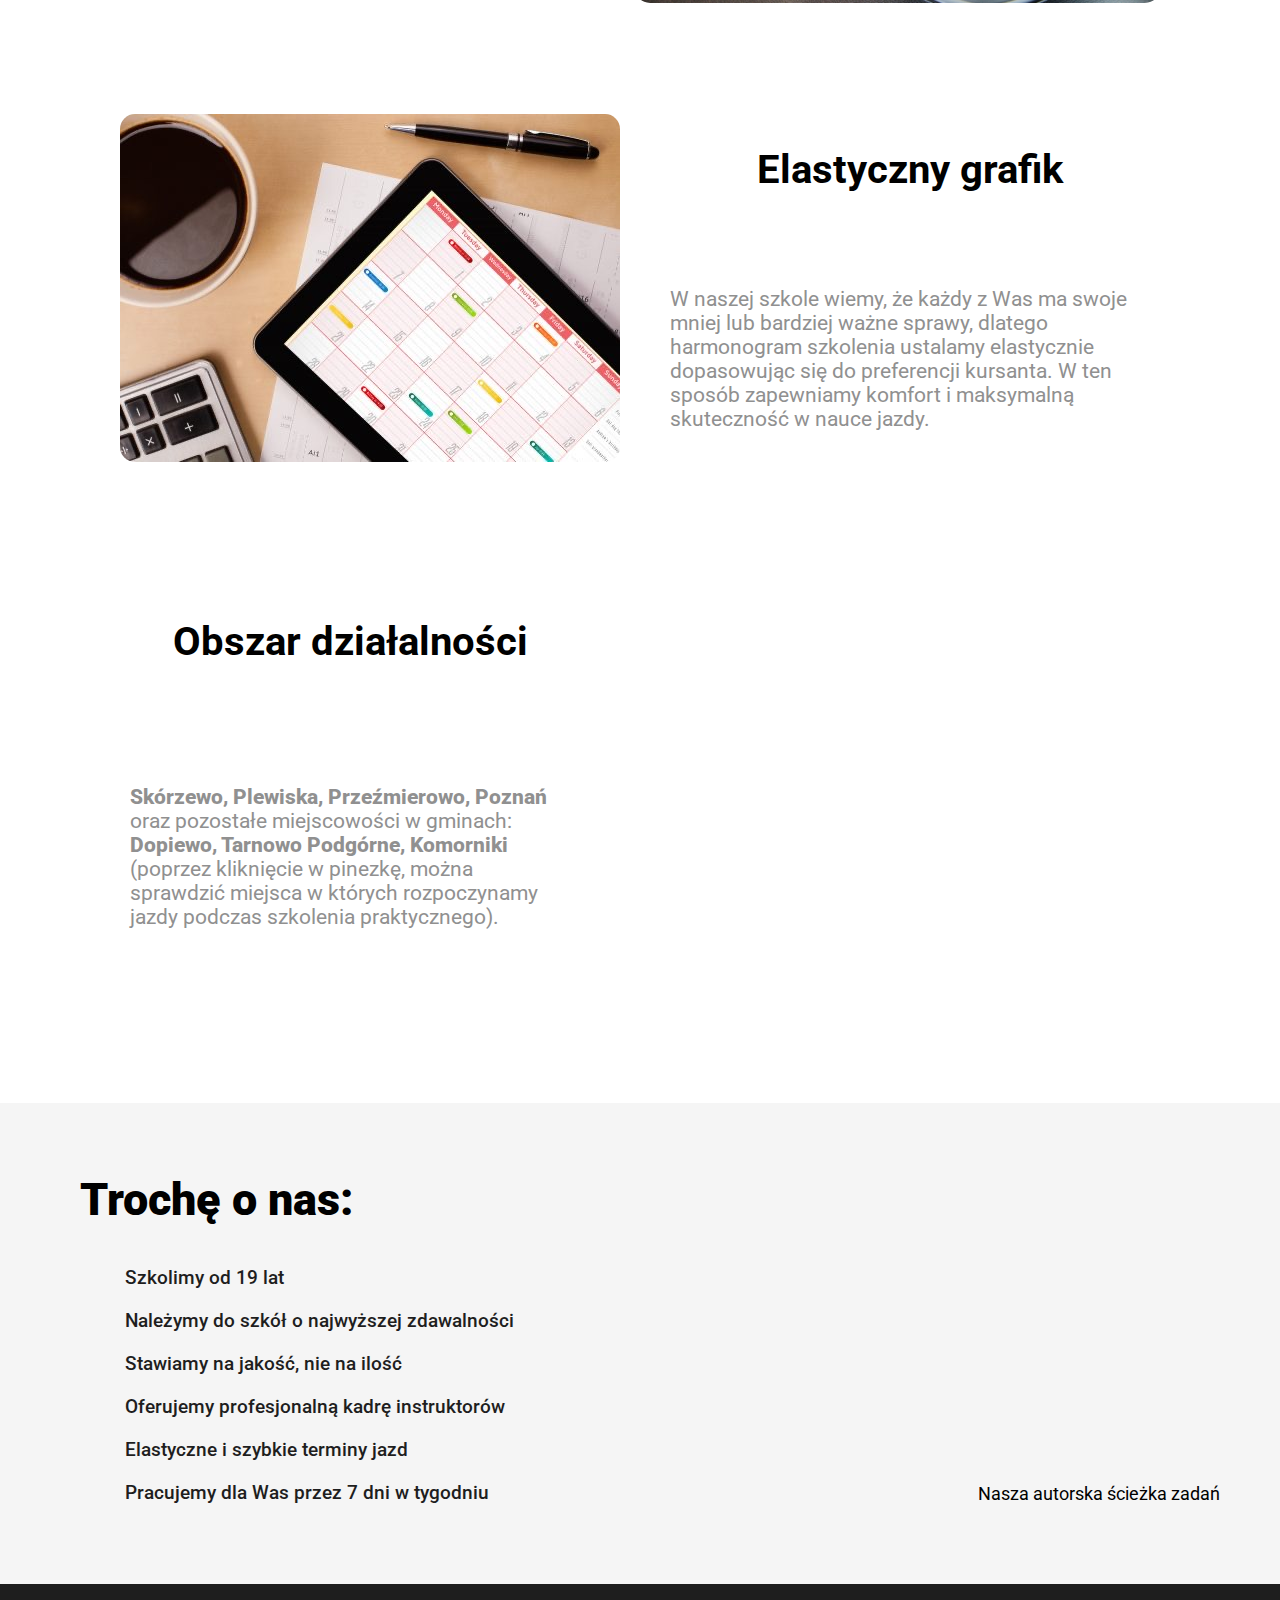
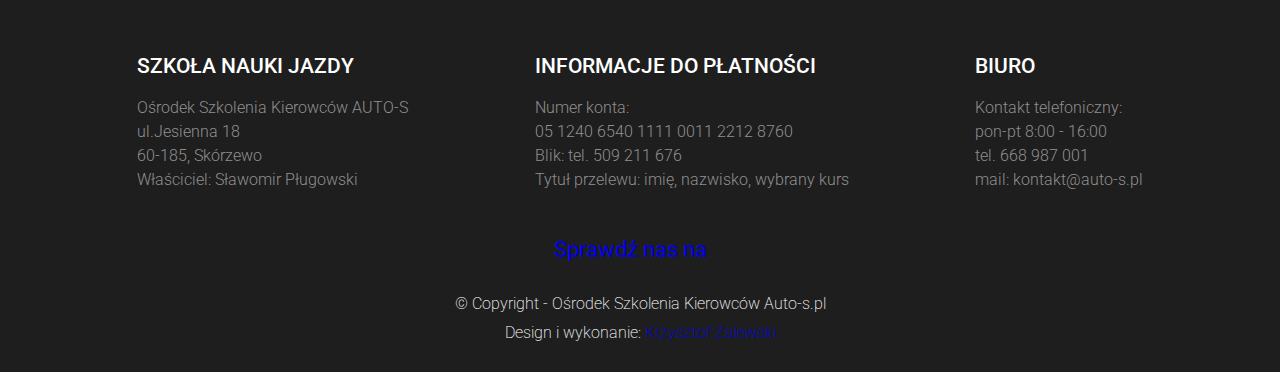
==== commit 37d6d978: "update" ====
--- a/index.html
+++ b/index.html
@@ -5,7 +5,8 @@
     <meta charset="UTF-8">
     <meta http-equiv="X-UA-Compatible" content="IE=edge">
     <meta name="viewport" content="width=device-width, initial-scale=1.0">
-    <title>Auto-S OSK</title>
+    <title>Auto-S OSK - Skórzewo, Plewiska, Przeźmierowo, Poznań, Dopiewo, Dopiewiec, Dąbrowa, Dąbrówka, Tarnowo
+        Podgórne, Palędzie, Sady, Chyby, Konarzewo, Komorniki</title>
     <link rel="icon" href="ikonki/logo_l.jpg" type="image/icon type">
     <link rel="preconnect" href="https://fonts.googleapis.com">
     <link rel="preconnect" href="https://fonts.gstatic.com" crossorigin>
@@ -13,17 +14,15 @@
     <link
         href="https://fonts.googleapis.com/css2?family=Roboto:ital,wght@0,100;0,300;0,400;0,500;0,700;0,900;1,100;1,300;1,400;1,500;1,700;1,900&display=swap"
         rel="stylesheet">
-    <link rel="stylesheet" href="https://cdnjs.cloudflare.com/ajax/libs/font-awesome/5.14.0/css/all.min.css" />
     <link rel="stylesheet" href="index.css">
     <link rel="stylesheet" href="https://unpkg.com/leaflet@1.0.3/dist/leaflet.css" />
-    <script src='Leaflet.Sleep.js'></script>
 </head>
 
 <body>
-    <!-- Messenger Wtyczka czatu Code -->
+
     <div id="fb-root"></div>
 
-    <!-- Your Wtyczka czatu code -->
+ 
     <div id="fb-customer-chat" class="fb-customerchat">
     </div>
 
@@ -33,7 +32,7 @@
         chatbox.setAttribute("attribution", "biz_inbox");
     </script>
 
-    <!-- Your SDK code -->
+ 
     <script>
         window.fbAsyncInit = function () {
             FB.init({
@@ -52,7 +51,7 @@
     </script>
 
     <div class="alert">
-        <p>Najbliższy kurs - <b>27 czerwca 2023r.</b></p>
+        <p>Najbliższy kurs - <b>11 września 2023r.</b></p>
     </div>
 
 
@@ -118,22 +117,22 @@
         <div class="left">
             <h1>Nie masz prawka?</h1>
             <h2>Przyjdź do Sławka!</h2>
-            <h4>Jako szkoła jazdy jesteśmy tutaj po to, aby przeprowadzić profesjonalne szkolenie, które
-                doprowadzi Cię do pozytywnie zdanego egzaminu.
-                Razem przejdziemy przez każdy etap kursu i damy Tobie poczucie bezpieczeństwa za kierownicą.</h4>
-            <a href="zapisy.html"><button class="zapisz">ZAPISZ SIĘ</button></a>
+            <h4>Jako szkoła jazdy jesteśmy tutaj po to, aby przeprowadzić profesjonalne szkolenie z zakresu prawa jazdy
+                kategorii B.
+                Razem przejdziemy przez każdy etap kursu, co doprowadzi Cię do pozytywnego wyniku egzaminu oraz da
+                poczucie bezpieczeństwa za kierownicą.</h4>
+            <button class="zapisz"><a href="zapisy.html">ZAPISZ SIĘ</a></button>
         </div>
         <div class="prawo">
-            <video class="w-full h-auto max-w-full border border-gray-200 rounded-lg dark:border-gray-700" controls
-                autoplay muted loop>
-                <source src="video/videoplayback.mp4" type="video/mp4">
+            <video class="" id="vid" preload="metadata" poster="ikonki/thumbnail.png" controls muted autoplay loop >
+                <source src="video/videoplayback.mp4" type="video/mp4" alt="Wykonany przez Jasiek Olejarz">
                 Your browser does not support the video tag.
             </video>
-        </div>
-
-    </div>
-
-    </div>
+            <iframe id="vid2" width="600" height="600" src="https://www.youtube.com/embed/NI-zikl2jQg" title="YouTube video player" frameborder="0" allow="accelerometer; autoplay; clipboard-write; encrypted-media; gyroscope; picture-in-picture; web-share" allowfullscreen></iframe>
+        </div>
+
+    </div>
+
 
     <div class="wyroznia">
         <h1 class="naglowek">Co nas wyróżnia:</h1>
@@ -158,14 +157,13 @@
                     ekspresowych.</p>
             </div>
             <div class="fiszka2">
-                <img src="ikonki/traffic-cone.png" class="ikonka" alt="https://www.freepik.com">
+                <img src="ikonki/traffic-cone.png" class="ikonka" alt="">
                 <p class="tytul">Własny plac manewrowy</p>
                 <p class="opis">W naszej szkole oferujemy wszystko
                     w jednym miejscu, zarówno plac manewrowy jak i sala wykładowa znajdują się w Skórzewie.</p>
             </div>
         </div>
     </div>
-
 
 
     <div class="grafmap">
@@ -220,7 +218,7 @@
             <div class="lista">
                 <div class="plus">
                     <img class="tick" src="ikonki/Tick.svg" alt="">
-                    <p>Szkolimy od 18 lat</p>
+                    <p>Szkolimy od 19 lat</p>
                 </div>
                 <div class="plus">
                     <img class="tick" src="ikonki/Tick.svg" alt="">
@@ -240,16 +238,12 @@
                 </div>
                 <div class="plus">
                     <img class="tick" src="ikonki/Tick.svg" alt="">
-                    <p>Pracujemy dla was przez 7 dni w tygodniu</p>
+                    <p>Pracujemy dla Was przez 7 dni w tygodniu</p>
                 </div>
             </div>
             <div class="youtube">
-                <img src="ikonki/plac3.jpg" alt="">
-                <!-- <iframe width="600" height="200" src="https://www.youtube.com/embed/q3uXXh1sHcI"
-                    title="YouTube video player" frameborder="0"
-                    allow="accelerometer; autoplay; clipboard-write; encrypted-media; gyroscope; picture-in-picture; web-share"
-                    allowfullscreen></iframe> -->
-                <!-- <p class="yt">Nasza autorska ścieżka szkoleniowa</p> -->
+                <iframe width="560" height="315" src="https://www.youtube.com/embed/NI-zikl2jQg" title="YouTube video player" frameborder="0" allow="accelerometer; autoplay; clipboard-write; encrypted-media; gyroscope; picture-in-picture; web-share" allowfullscreen></iframe>
+                <p class="yt">Nasza autorska ścieżka zadań</p>
             </div>
         </div>
     </div>
@@ -294,15 +288,19 @@
         <script src="https://unpkg.com/leaflet@1.0.3/dist/leaflet.js"></script>
         <script src="https://cdnjs.cloudflare.com/ajax/libs/flowbite/1.6.4/flowbite.min.js"></script>
 </body>
+
 <script>
-    const menuHamburger = document.querySelector(".menu-hamburger")
-    const navLinks = document.querySelector(".nav-links")
-
-    menuHamburger.addEventListener('click', () => {
-        navLinks.classList.toggle('mobile-menu')
-    })
+    document.addEventListener("DOMContentLoaded", function() {
+        var vid = document.querySelector("#vid");
+        var screenWidth = window.innerWidth || document.documentElement.clientWidth || document.body.clientWidth;
+
+        if (screenWidth < 800) {
+            vid.removeAttribute("autoplay");
+        } else {
+            vid.setAttribute("autoplay", "true");
+        }
+    });
 </script>
-
 <script src="do-gory.js"></script>
 <script src="Leaflet.Sleep.js"></script>
 <script src="script.js"></script>
--- a/index.css
+++ b/index.css
@@ -50,7 +50,10 @@
     text-align: center;
     padding: 5px;
     position: fixed;
-}
+    z-index: 100 !important;
+}
+
+
 
 
 .desktop {
@@ -117,12 +120,13 @@
     display: flex;
     flex-direction: row;
     flex-wrap: wrap;
-    background-color: #1e1e1e;
+    background: #1e1e1e;
+
 }
 
 .left {
     padding: 0px 30px;
-    background: center/cover url("ikonki/kia4.jpg");
+    background: center/cover url("ikonki/kia5.jpg");
 }
 
 .zapisz {
@@ -286,26 +290,20 @@
     margin-top: 20px;
 }
 
-.youtube {
-    display: flex;
-    flex-direction: column;
-    justify-content: center;
-    align-items: center;
-    margin: 50px 0px 5px 0;
-}
-
-iframe {
-    padding: 0 30px;
+
+
+#sciezka {
+    padding: 10px 20px 5px 20px;
+}
+
+.yt {
+    text-align: left;
     width: 100%;
-}
-
-.yt {
-    text-align: right;
-    margin-top: 0px;
-    width: 100%;
-    margin-top: 12px;
     font-weight: 400;
-}
+    margin: 10px 0;
+    font-size: 1em;
+}
+
 
 
 .tło {
@@ -561,7 +559,35 @@
     margin: 0 10px;
 }
 
+video {
+    padding: 30px 30px 0 30px;
+}
+
+iframe{
+    width: 100%;
+    height: 100%;
+}
+
+.youtube {
+    display: flex;
+    flex-direction: column;
+    justify-content: center;
+    align-items: center;
+    margin: 30px 0px 5px 0;
+}
 @media screen and (min-width:1024px) {
+
+.youtube {
+display:flex;
+        margin: 0;
+        align-items: flex-end;
+        padding-top: 20px;
+        width: 50%;
+    }
+
+    video {
+        padding: 0;
+    }
 
     .alert {
         border-bottom: none;
@@ -605,16 +631,7 @@
         transition: 0.5s;
     }
 
-    video {
-
-        left: 0;
-        bottom: 0;
-        z-index: 0;
-        scale: 110%;
-    }
-
     .hero {
-        background: none;
         background-color: whitesmoke;
         padding: 20px 60px;
         display: flex;
@@ -648,6 +665,8 @@
     }
 
     .left {
+        padding: 0;
+        background: none;
         width: 60%;
     }
 
@@ -810,29 +829,21 @@
     }
 
 
-
-    .youtube {
-        margin: 0;
-        margin-left: auto;
-        justify-content: center;
-        padding-top: 20px;
-        width: 50%;
-    }
-
-    iframe {
-        height: 100%;
-    }
+    
 
     .lista {
         width: 50%;
     }
 
     .yt {
-        font-size: 1rem;
+        font-size: 1.1rem;
         font-weight: 400;
-    }
-
-
+        text-align: right;
+        margin-bottom: 0;
+        margin-top: 5px;
+    }
+
+    
     .slider-menu {
         display: flex;
         margin: 0;
